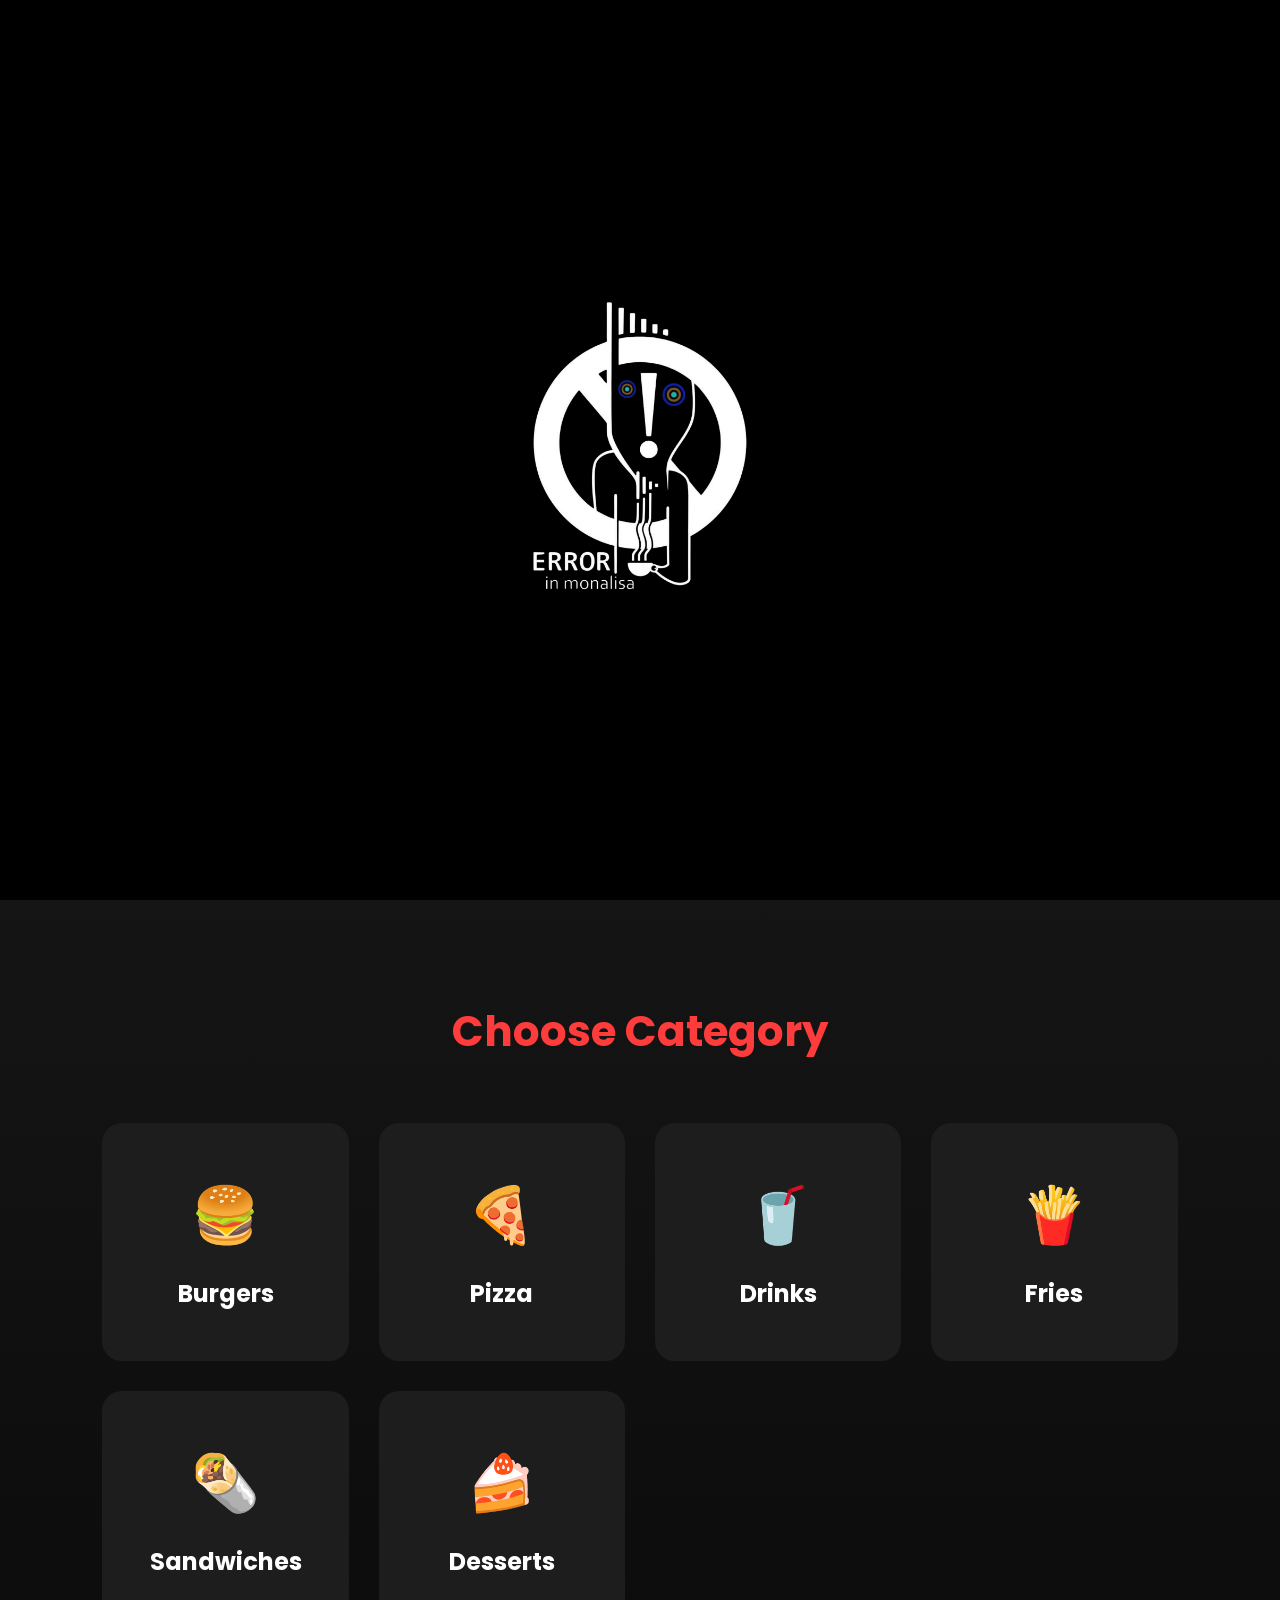
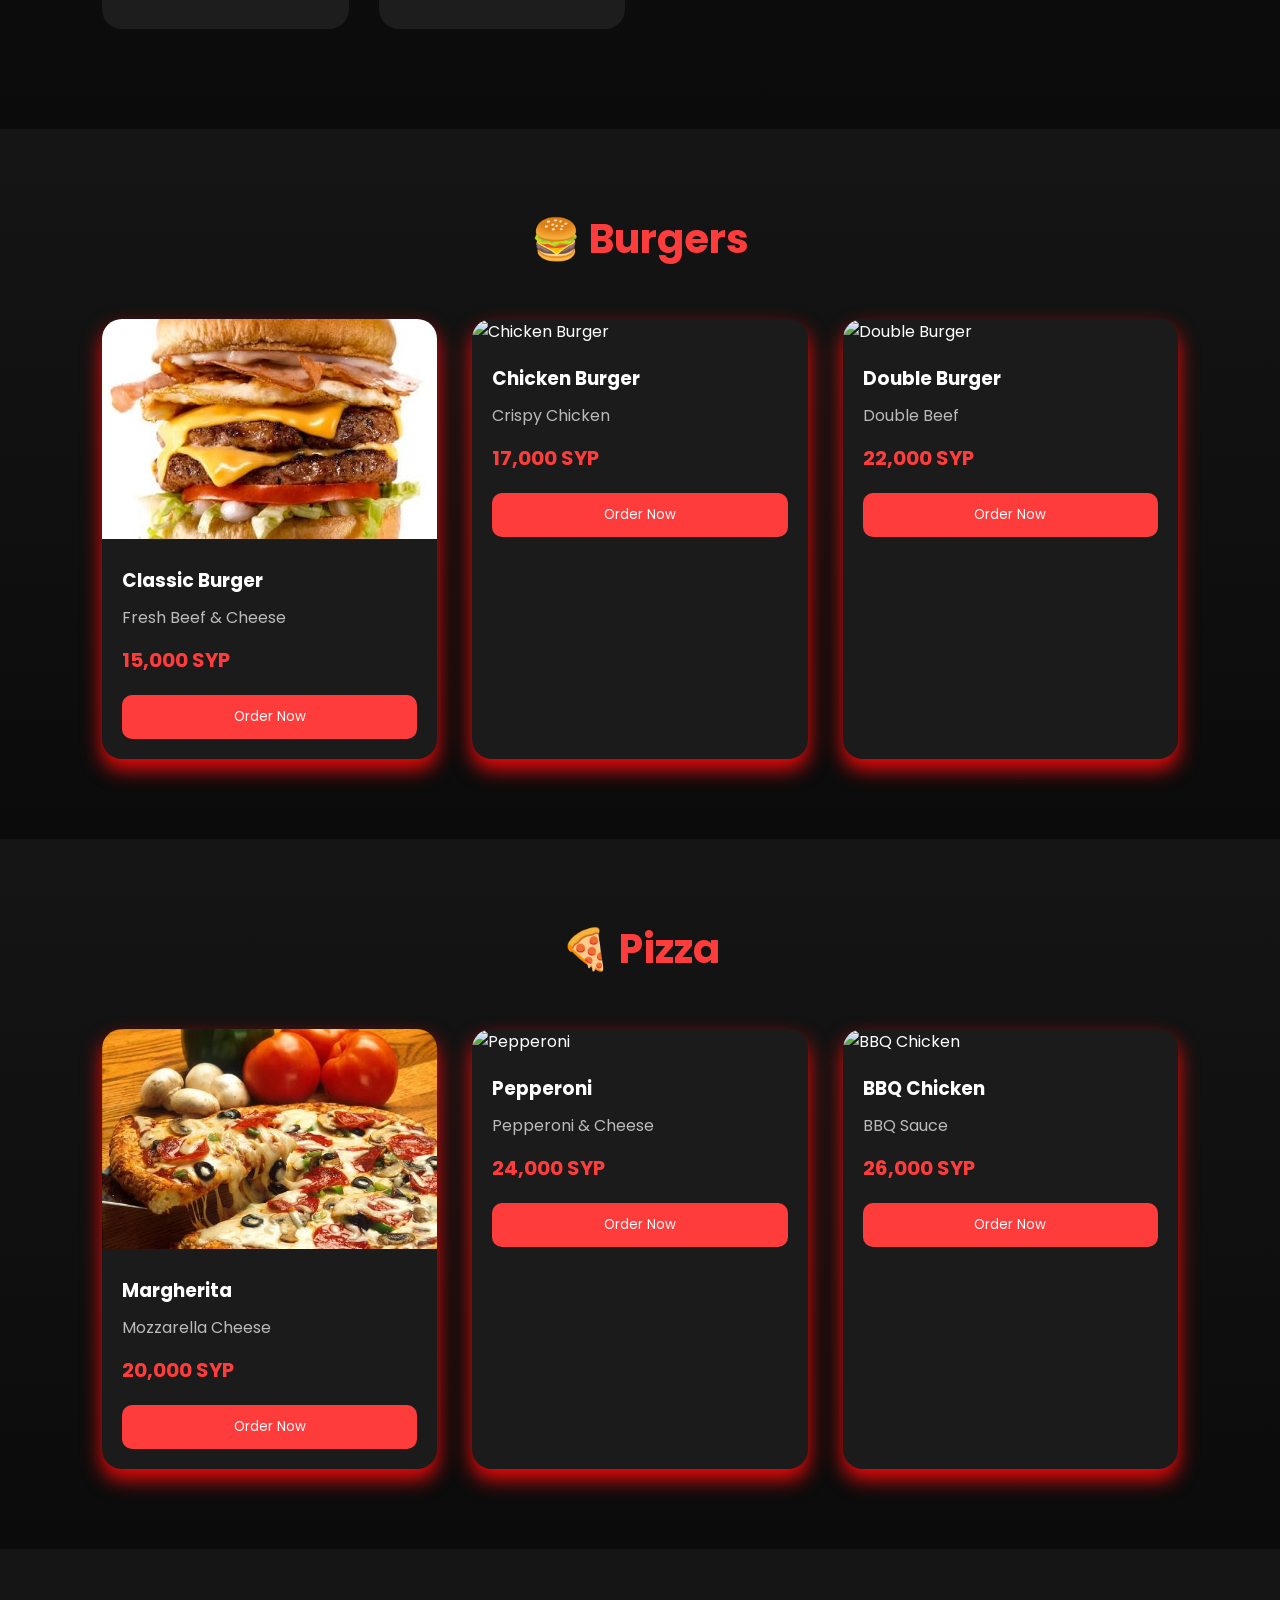
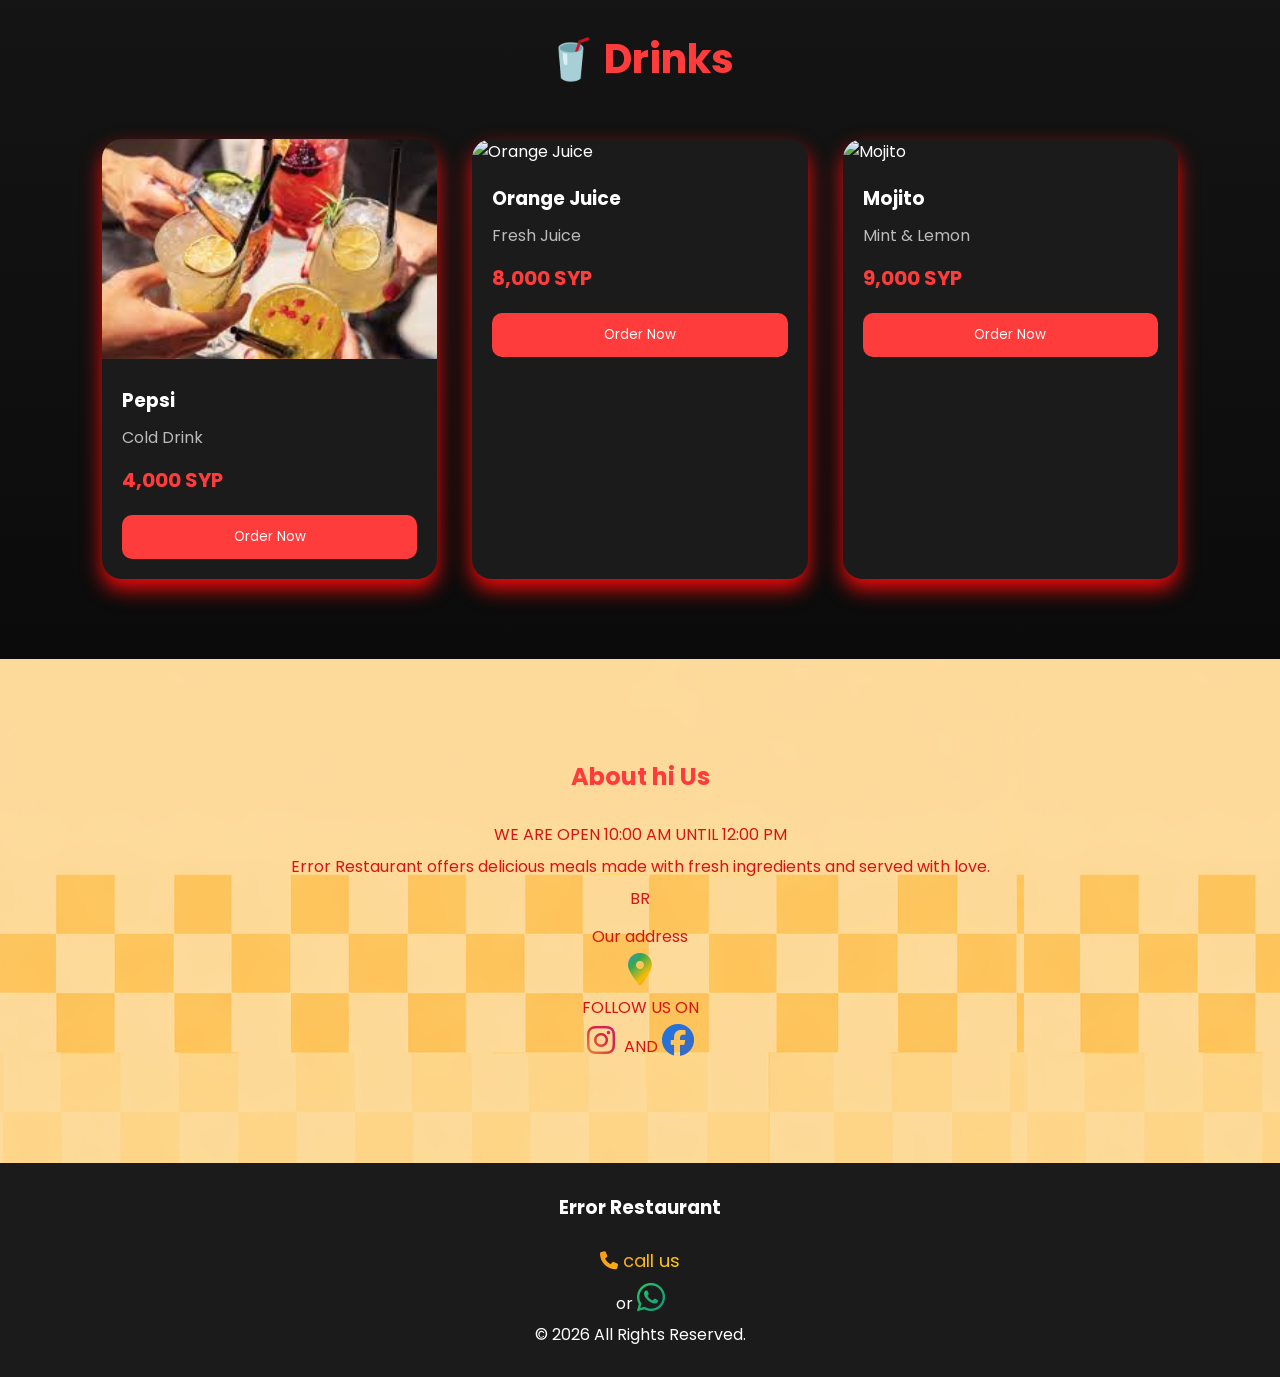
==== index.html @ b4b1ea18 "Add files via upload" ====
<!DOCTYPE html>
<html lang="en">

<head>
    <link rel="stylesheet" href="https://cdnjs.cloudflare.com/ajax/libs/font-awesome/6.5.0/css/all.min.css">
    <meta charset="UTF-8">
    <meta name="viewport" content="width=device-width, initial-scale=1.0">
    <title>Error CAFFE</title>

    <link rel="stylesheet" href="style.css">

    <!-- Google Font -->
    <link rel="preconnect" href="https://fonts.googleapis.com">
    <link rel="preconnect" href="https://fonts.gstatic.com" crossorigin>

    <link href="https://fonts.googleapis.com/css2?family=Poppins:wght@300;400;500;600;700&display=swap" rel="stylesheet">
</head>

<body>

    <body>

        <!-- ================= ERROR SPLASH ================= -->

        <div id="splash">

            <div class="glitch-logo">

                <img src="images/logo.png" alt="Error Logo" class="logo-main">

                <img src="images/logo.png" alt="" class="logo-glitch glitch-1">

                <img src="images/logo.png" alt="" class="logo-glitch glitch-2">

                <img src="images/logo.png" alt="" class="logo-glitch glitch-3">

            </div>

        </div>

        <!-- ================= END ERROR SPLASH ================= -->


        <!-- ================= NAVBAR ================= -->

        <header>

            <div class="logo">

                <img src="images/logo.png" alt="Logo">

            </div>

            <nav>

                <ul>

                    <li><a href="#">Home</a></li>

                    <li><a href="#categories">Menu</a></li>

                    <li><a href="#about">About</a></li>

                    <li><a href="#contact">Contact</a></li>

                </ul>

            </nav>

        </header>





        <!-- ================= HERO ================= -->

        <section class="hero">

            <div class="overlay"></div>

            <div class="hero-content">

                <h1>Error Caffe</h1>

                <p>

                    Taste The Best Food and drink In Damascus

                </p>

                <a href="#categories" class="btn">

                View Menu

            </a>

            </div>

        </section>






        <!-- ================= CATEGORIES ================= -->

        <section class="categories" id="categories">

            <h2>Choose Category</h2>

            <div class="category-container">



                <a href="#burger" class="category-card">

                🍔

                <h3>Burgers</h3>

            </a>



                <a href="#pizza" class="category-card">

                🍕

                <h3>Pizza</h3>

            </a>



                <a href="#drinks" class="category-card">

                🥤

                <h3>Drinks</h3>

            </a>



                <a href="#fries" class="category-card">

                🍟

                <h3>Fries</h3>

            </a>



                <a href="#sandwiches" class="category-card">

                🌯

                <h3>Sandwiches</h3>

            </a>



                <a href="#desserts" class="category-card">

                🍰

                <h3>Desserts</h3>

            </a>

            </div>

        </section>





        <!-- ================= BURGER ================= -->

        <section class="menu-section" id="burger">

            <h2>🍔 Burgers</h2>

            <div class="cards" id="burgerCards">

            </div>

        </section>





        <!-- ================= PIZZA ================= -->

        <section class="menu-section" id="pizza">

            <h2>🍕 Pizza</h2>

            <div class="cards" id="pizzaCards">

            </div>

        </section>





        <!-- ================= DRINKS ================= -->

        <section class="menu-section" id="drinks">

            <h2>🥤 Drinks</h2>

            <div class="cards" id="drinkCards">

            </div>

        </section>





        <!-- ================= ABOUT ================= -->

        <section class="about" id="about">

            <h2>About hi Us</h2>

            <p>
                WE ARE OPEN 10:00 AM UNTIL 12:00 PM <br> Error Restaurant offers delicious meals made with fresh ingredients and served with love. BR
                <br> Our address
                <a href="https://maps.app.goo.gl/aSkZDjdeZHMVY9Ga8?g_st=ic" target="_blank" class="location">
                    <br><i class="fas fa-location-dot"></i>
                </a><br>FOLLOW US ON<br>

                <a href="https://www.instagram.com/error_cafe?igsh=MWNsaTd4cjkyOWhvcw==" target="_blank" class="insta-icon">
                    <i class="fab fa-instagram"></i>
                </a>AND
                <a href="https://www.facebook.com/share/1L2kc8z94Z/?mibextid=wwXIfr" target="_blank" class="icon-facebook">
                    <i class="fab fa-facebook"></i>
                </a>

            </p>

        </section>


        <!-- ================= FOOTER ================= -->

        <footer id="contact">

            <h3>Error Restaurant</h3><br>
            <a href="tel:+963980310872" class="call">
                <i class="fas fa-phone"></i> call us
            </a>
            <br> or
            <a href="https://wa.me/+963980310872" target="_blank" class="whatssup">
                <i class="fab fa-whatsapp"></i>
            </a>
            </a>

            <p>© 2026 All Rights Reserved.</p>

        </footer>

        <!-- Product Popup -->

        <div class="popup" id="popup">

            <div class="popup-box">

                <span class="close">&times;</span>

                <img id="popupImage" src="" alt="">

                <h2 id="popupTitle"></h2>

                <p id="popupDescription"></p>

                <h3 id="popupPrice"></h3>

                <button class="popup-btn">

            Order Now

        </button>

            </div>

        </div>

        <script src="script.js"></script>


    </body>

</html>
---- style.css ----
/* ===========================
   RESET
=========================== */

* {
    margin: 0;
    padding: 0;
    box-sizing: border-box;
    font-family: 'Poppins', sans-serif;
}

html {
    scroll-behavior: smooth;
}

body {
    background: url(images/hero.jpg);
    color: white;
    overflow-x: hidden;
}


/* ===========================
   NAVBAR
=========================== */

header {
    position: fixed;
    top: 0;
    left: 0;
    width: 100%;
    height: 80px;
    display: flex;
    justify-content: space-between;
    align-items: center;
    padding: 0 8%;
    background: rgba(237, 237, 76, 0);
    z-index: 999;
}

.logo img {
    width: 100px;
}

nav ul {
    display: flex;
    list-style: circle;
    gap: 35px;
}

nav a {
    color: rgb(247, 242, 242);
    text-decoration: none;
    font-weight: 500;
    transition: .3s;
}

nav a:hover {
    color: #ff3c3c;
}


/* ===========================
   HERO
=========================== */

.hero {
    width: 100%;
    height: 100vh;
    background: url(images/hero.jpg);
    background-size: cover;
    background-position: center;
    display: flex;
    justify-content: center;
    align-items: center;
    position: relative;
}

.overlay {
    position: absolute;
    width: 100%;
    height: 100%;
    background: rgba(0, 0, 0, .55);
}

.hero-content {
    position: relative;
    z-index: 5;
    text-align: center;
}

.hero h1 {
    font-size: 70px;
    margin-bottom: 15px;
}

.hero p {
    font-size: 22px;
    color: #ddd;
    margin-bottom: 35px;
}

.btn {
    text-decoration: none;
    color: white;
    background: #ff3c3c;
    padding: 15px 40px;
    border-radius: 40px;
    transition: .3s;
}

.btn:hover {
    background: white;
    color: #ff3c3c;
}


/* ===========================
   CATEGORIES
=========================== */

.categories {
    padding: 100px 8%;
}

.categories h2 {
    text-align: center;
    font-size: 42px;
    margin-bottom: 60px;
    color: #ff3c3c;
}

.category-container {
    display: grid;
    grid-template-columns: repeat(auto-fit, minmax(220px, 1fr));
    gap: 30px;
}

.category-card {
    background: #1d1d1d;
    text-decoration: none;
    color: white;
    text-align: center;
    padding: 50px 20px;
    border-radius: 20px;
    transition: .3s;
    font-size: 55px;
}

.category-card h3 {
    margin-top: 20px;
    font-size: 24px;
}

.category-card:hover {
    transform: translateY(-10px);
    background: #3d3c3a;
    box-shadow: 0 10px 20px rgb(254, 45, 45);
}


/* ===========================
   MENU
=========================== */

.menu-section {
    padding: 80px 8%;
}

.menu-section h2 {
    text-align: center;
    margin-bottom: 50px;
    color: #ff3c3c;
    font-size: 40px;
}

.cards {
    display: grid;
    grid-template-columns: repeat(auto-fit, minmax(280px, 1fr));
    gap: 35px;
}

.card {
    background: #1b1b1b;
    border-radius: 20px;
    overflow: hidden;
    transition: .3s;
    box-shadow: 0 10px 20px rgb(240, 10, 10);
}

.card:hover {
    transform: translateY(-10px);
}

.card img {
    width: 100%;
    height: 220px;
    object-fit: cover;
}

.card-content {
    padding: 20px;
}

.card h3 {
    margin-bottom: 10px;
}

.card p {
    color: #bbb;
    margin-bottom: 15px;
}

.price {
    color: #ff3c3c;
    font-weight: bold;
    font-size: 20px;
}

.order-btn {
    margin-top: 20px;
    width: 100%;
    padding: 12px;
    border: none;
    background: #ff3c3c;
    color: white;
    border-radius: 10px;
    cursor: pointer;
    transition: .3s;
}

.order-btn:hover {
    background: white;
    color: #ff3c3c;
}


/* ===========================
   ABOUT
=========================== */

.about {
    padding: 100px 8%;
    text-align: center;
}

.about h2 {
    color: #ff3c3c;
    margin-bottom: 25px;
}

.about p {
    max-width: 700px;
    margin: auto;
    line-height: 32px;
    color: #d81515;
}


/* ===========================
   FOOTER
=========================== */

footer {
    padding: 30px;
    background: #1b1b1b;
    text-align: center;
}

footer h2 {
    color: #ff3c3c;
    margin-bottom: 10px;
}


/* ===========================
   RESPONSIVE
=========================== */

@media(max-width:768px) {
    header {
        flex-direction: column;
        height: auto;
        padding: 20px;
    }
    nav ul {
        margin-top: 15px;
        gap: 20px;
    }
    .hero h1 {
        font-size: 42px;
    }
    .hero p {
        font-size: 18px;
    }
}


/* ================= POPUP ================= */

.popup {
    position: fixed;
    top: 0;
    left: 0;
    width: 100%;
    height: 100%;
    background: rgba(0, 0, 0, .7);
    display: none;
    justify-content: center;
    align-items: center;
    z-index: 9999;
}

.popup-box {
    width: 400px;
    background: #1b1b1b;
    border-radius: 20px;
    overflow: hidden;
    text-align: center;
    position: relative;
    animation: popup .4s;
}

.popup-box img {
    width: 100%;
    height: 250px;
    object-fit: cover;
}

.popup-box h2 {
    margin: 20px 0 10px;
}

.popup-box p {
    color: #bbb;
    padding: 0 20px;
}

.popup-box h3 {
    color: #ff3c3c;
    margin: 20px;
}

.popup-btn {
    width: 90%;
    margin-bottom: 20px;
    padding: 15px;
    border: none;
    background: #ff3c3c;
    color: white;
    border-radius: 10px;
    cursor: pointer;
    transition: .3s;
}

.popup-btn:hover {
    background: white;
    color: #ff3c3c;
}

.close {
    position: absolute;
    top: 15px;
    right: 20px;
    color: white;
    font-size: 35px;
    cursor: pointer;
}

@keyframes popup {
    from {
        transform: scale(.7);
        opacity: 0;
    }
    to {
        transform: scale(1);
        opacity: 1;
    }
}

.insta-icon {
    background: linear-gradient(45deg, #f09433, #e6683c, #dc2743, #cc2366, #bc1888);
    -webkit-background-clip: text;
    -webkit-text-fill-color: transparent;
    background-clip: text;
    font-size: xx-large;
}

.location {
    background: linear-gradient(135deg, #4285F4, #34A853, #FBBC05, #EA4335);
    -webkit-background-clip: text;
    -webkit-text-fill-color: transparent;
    background-clip: text;
    font-size: xx-large;
}

.icon-facebook {
    background: linear-gradient(135deg, #1877F2, #4267B2);
    -webkit-background-clip: text;
    -webkit-text-fill-color: transparent;
    background-clip: text;
    font-size: xx-large;
}

.whatssup {
    background: linear-gradient(135deg, #25D366, #128C7E);
    -webkit-background-clip: text;
    -webkit-text-fill-color: transparent;
    background-clip: text;
    font-size: xx-large;
}

.call {
    background: linear-gradient(135deg, #F7971E, #FFD200);
    -webkit-background-clip: text;
    -webkit-text-fill-color: transparent;
    background-clip: text;
    font-size: large;
}


/* ===========================
   ERROR SPLASH SCREEN
=========================== */

#splash {
    position: fixed;
    inset: 0;
    width: 100%;
    height: 100vh;
    background: #000;
    display: flex;
    justify-content: center;
    align-items: center;
    z-index: 99999;
    overflow: hidden;
}

.glitch-logo {
    position: relative;
    width: 330px;
    max-width: 75%;
}

.logo-main,
.logo-glitch {
    width: 100%;
    display: block;
}

.logo-main {
    position: relative;
    z-index: 3;
}


/* Glitch copies */

.logo-glitch {
    position: absolute;
    top: 0;
    left: 0;
    opacity: 0;
    pointer-events: none;
}

.glitch-1 {
    z-index: 4;
    animation: glitchRed 1.8s infinite;
}

.glitch-2 {
    z-index: 5;
    animation: glitchBlue 1.8s infinite;
}

.glitch-3 {
    z-index: 4;
    animation: glitchShake 1.8s infinite;
}


/* Main logo glitch */

.glitch-logo {
    animation: mainGlitch 1.8s infinite;
}


/* Red glitch */

@keyframes glitchRed {
    0%,
    70%,
    100% {
        opacity: 0;
        transform: translate(0);
        clip-path: inset(0 0 100% 0);
    }
    72% {
        opacity: .8;
        transform: translate(-8px, 2px);
        clip-path: inset(10% 0 70% 0);
    }
    75% {
        opacity: .7;
        transform: translate(7px, -3px);
        clip-path: inset(45% 0 35% 0);
    }
    78% {
        opacity: 0;
    }
}


/* Blue glitch */

@keyframes glitchBlue {
    0%,
    65%,
    100% {
        opacity: 0;
        transform: translate(0);
        clip-path: inset(100% 0 0 0);
    }
    68% {
        opacity: .8;
        transform: translate(8px, -2px);
        clip-path: inset(25% 0 55% 0);
    }
    71% {
        opacity: .6;
        transform: translate(-6px, 3px);
        clip-path: inset(65% 0 20% 0);
    }
    74% {
        opacity: 0;
    }
}


/* Small shake */

@keyframes glitchShake {
    0%,
    80%,
    100% {
        opacity: 0;
        transform: translate(0);
    }
    82% {
        opacity: .5;
        transform: translate(-3px, 1px);
    }
    84% {
        opacity: .4;
        transform: translate(4px, -2px);
    }
    86% {
        opacity: 0;
    }
}


/* Main logo movement */

@keyframes mainGlitch {
    0%,
    70%,
    100% {
        transform: translate(0);
        filter: blur(0);
    }
    72% {
        transform: translate(-2px, 1px);
        filter: blur(1px);
    }
    74% {
        transform: translate(3px, -1px);
        filter: blur(2px);
    }
    76% {
        transform: translate(-1px, 2px);
        filter: blur(0);
    }
    80% {
        transform: translate(0);
        filter: blur(0);
    }
}


/* Splash disappears */

#splash.hide {
    animation: splashOut .5s ease forwards;
}

@keyframes splashOut {
    0% {
        opacity: 1;
        filter: blur(0);
    }
    100% {
        opacity: 0;
        filter: blur(15px);
        visibility: hidden;
    }
}


/* ===========================
   NAVBAR HIDE ON SCROLL
=========================== */

header {
    transition: transform 0.4s ease, background 0.3s ease;
}

header.nav-hidden {
    transform: translateY(-100%);
}

.categories,
.menu-section {
    background: linear-gradient( 180deg, #151515 0%, #0b0b0b 100%);
}
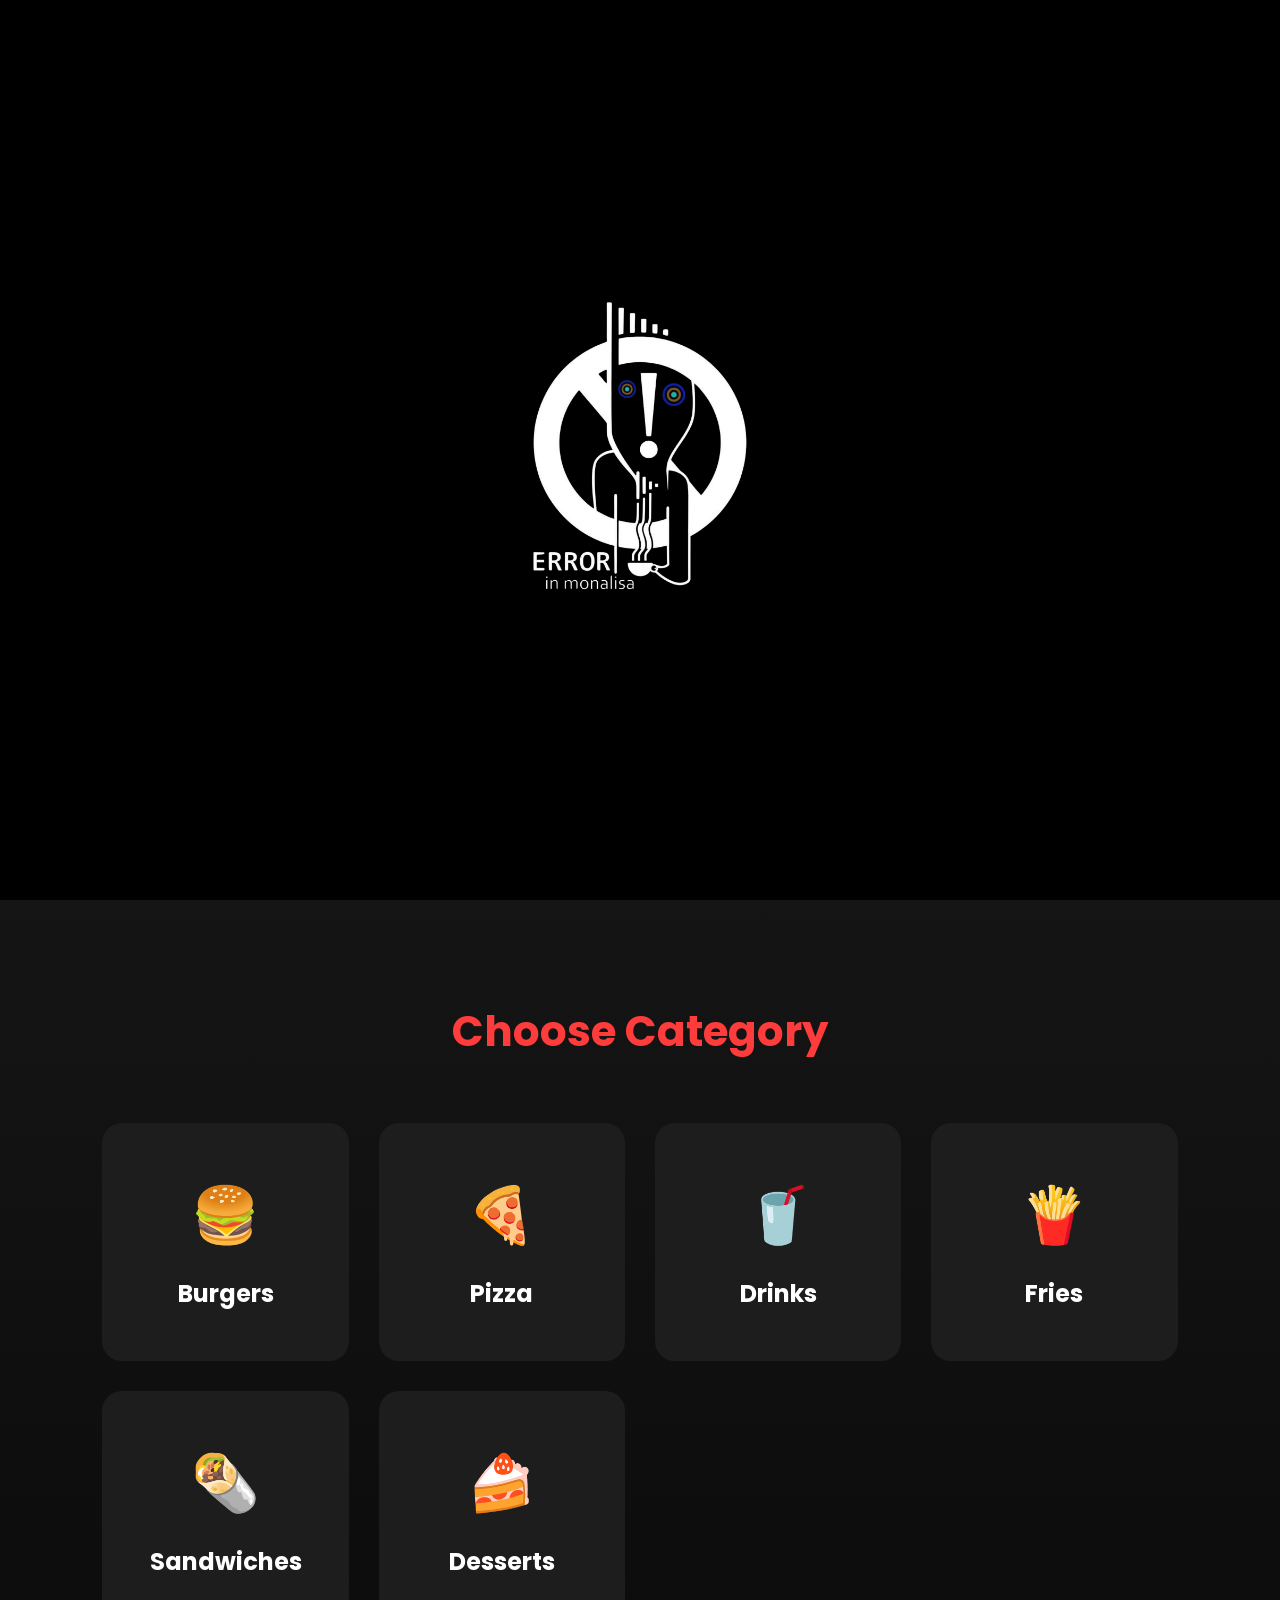
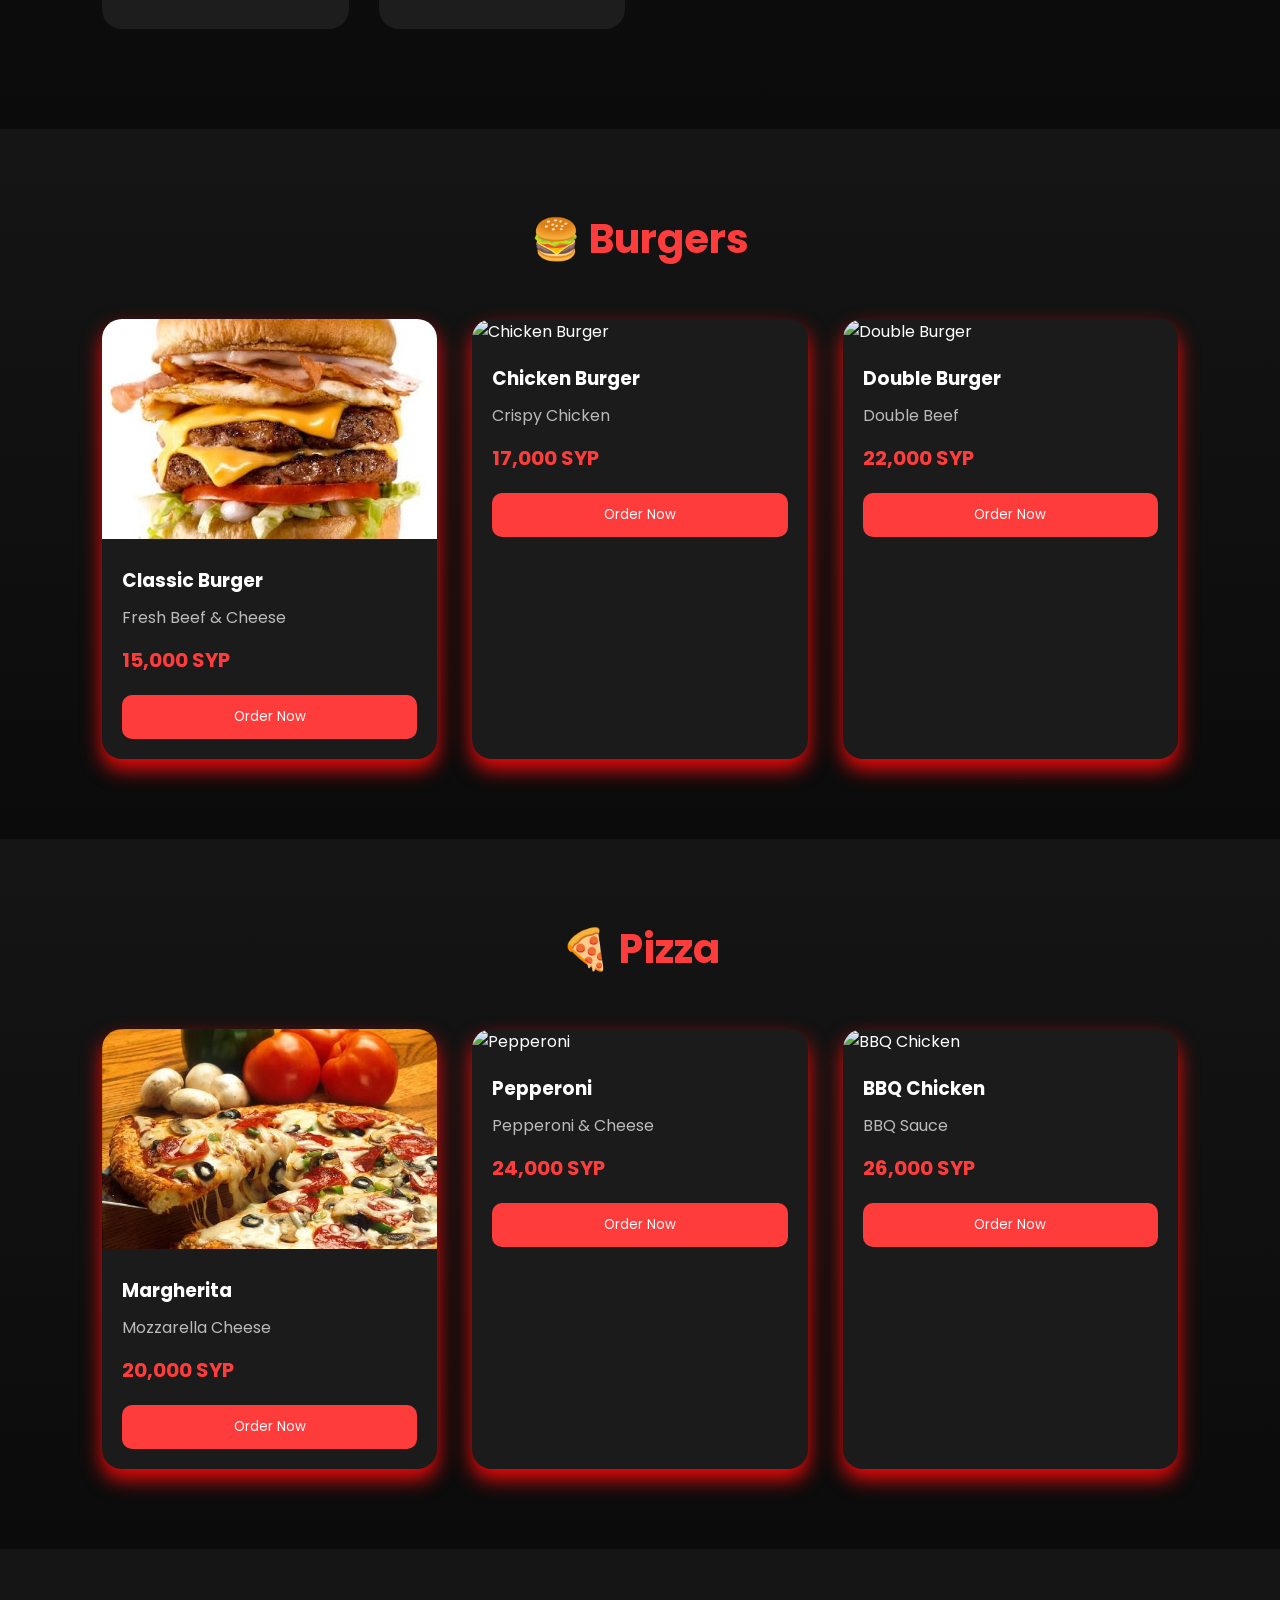
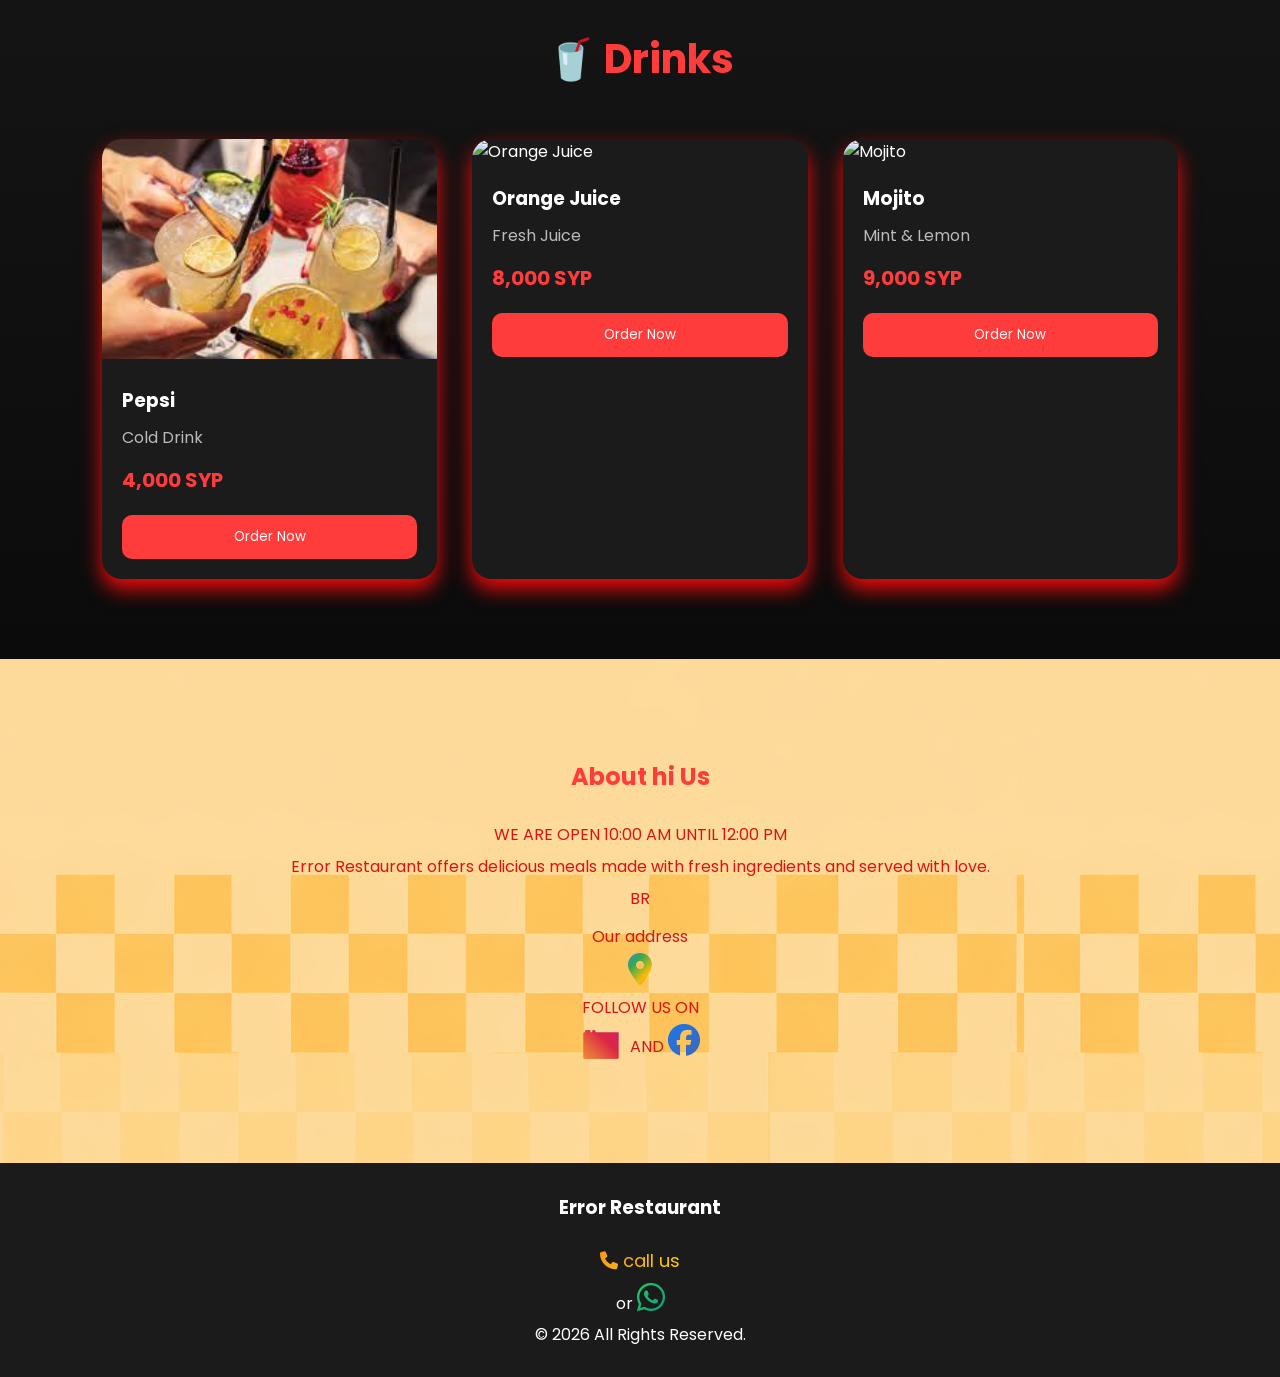
==== commit e3b04f1a: "Update index.html" ====
--- a/index.html
+++ b/index.html
@@ -2,7 +2,7 @@
 <html lang="en">
 
 <head>
-    <link rel="stylesheet" href="https://cdnjs.cloudflare.com/ajax/libs/font-awesome/6.5.0/css/all.min.css">
+    <link rel="stylesheet" href="https://cdnjs.cloudflare.com/ajax/libs/font-awesome/6.5.2/css/all.min.css">
     <meta charset="UTF-8">
     <meta name="viewport" content="width=device-width, initial-scale=1.0">
     <title>Error CAFFE</title>
@@ -238,11 +238,12 @@
                 WE ARE OPEN 10:00 AM UNTIL 12:00 PM <br> Error Restaurant offers delicious meals made with fresh ingredients and served with love. BR
                 <br> Our address
                 <a href="https://maps.app.goo.gl/aSkZDjdeZHMVY9Ga8?g_st=ic" target="_blank" class="location">
-                    <br><i class="fas fa-location-dot"></i>
+                    <br>
+                    <i class="fas fa-location-dot"></i>
                 </a><br>FOLLOW US ON<br>
 
                 <a href="https://www.instagram.com/error_cafe?igsh=MWNsaTd4cjkyOWhvcw==" target="_blank" class="insta-icon">
-                    <i class="fab fa-instagram"></i>
+                    <span style="font-size: 32px;">📷</span>
                 </a>AND
                 <a href="https://www.facebook.com/share/1L2kc8z94Z/?mibextid=wwXIfr" target="_blank" class="icon-facebook">
                     <i class="fab fa-facebook"></i>
@@ -302,4 +303,4 @@
 
     </body>
 
-</html>+</html>
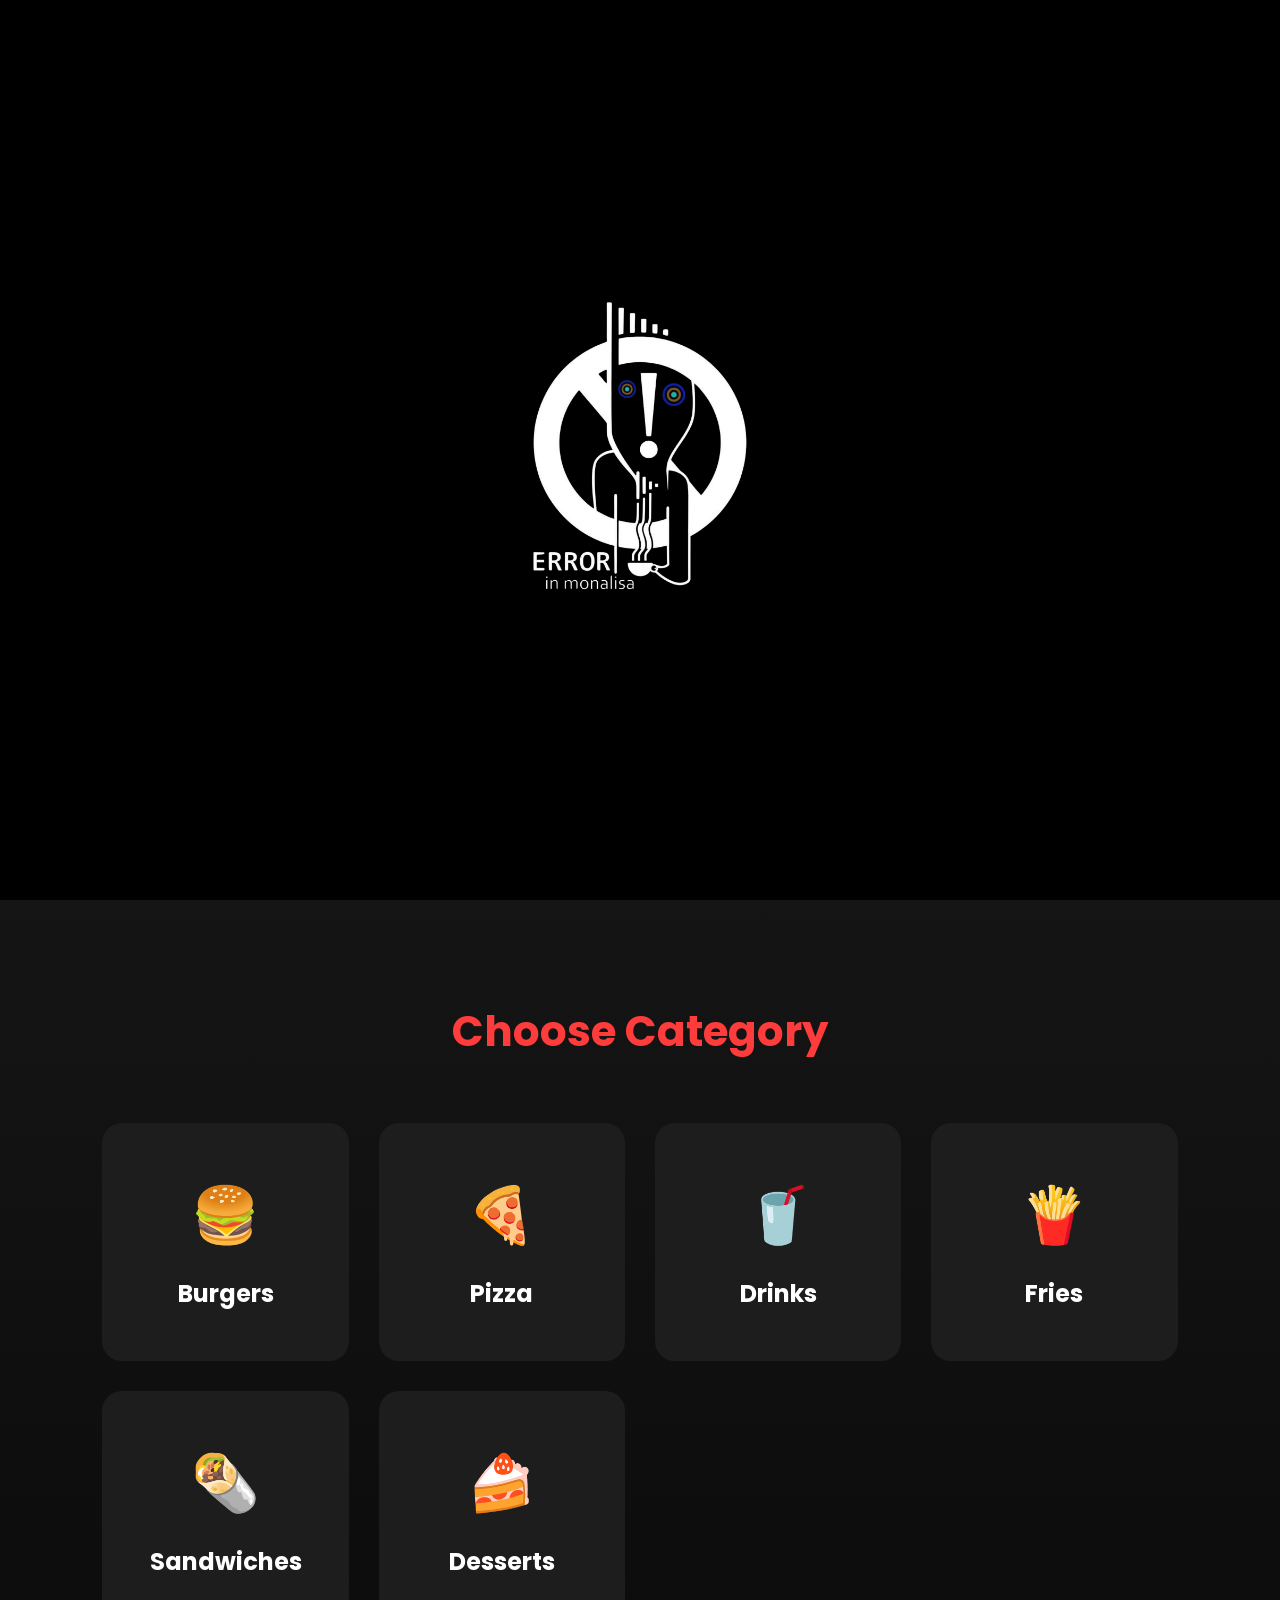
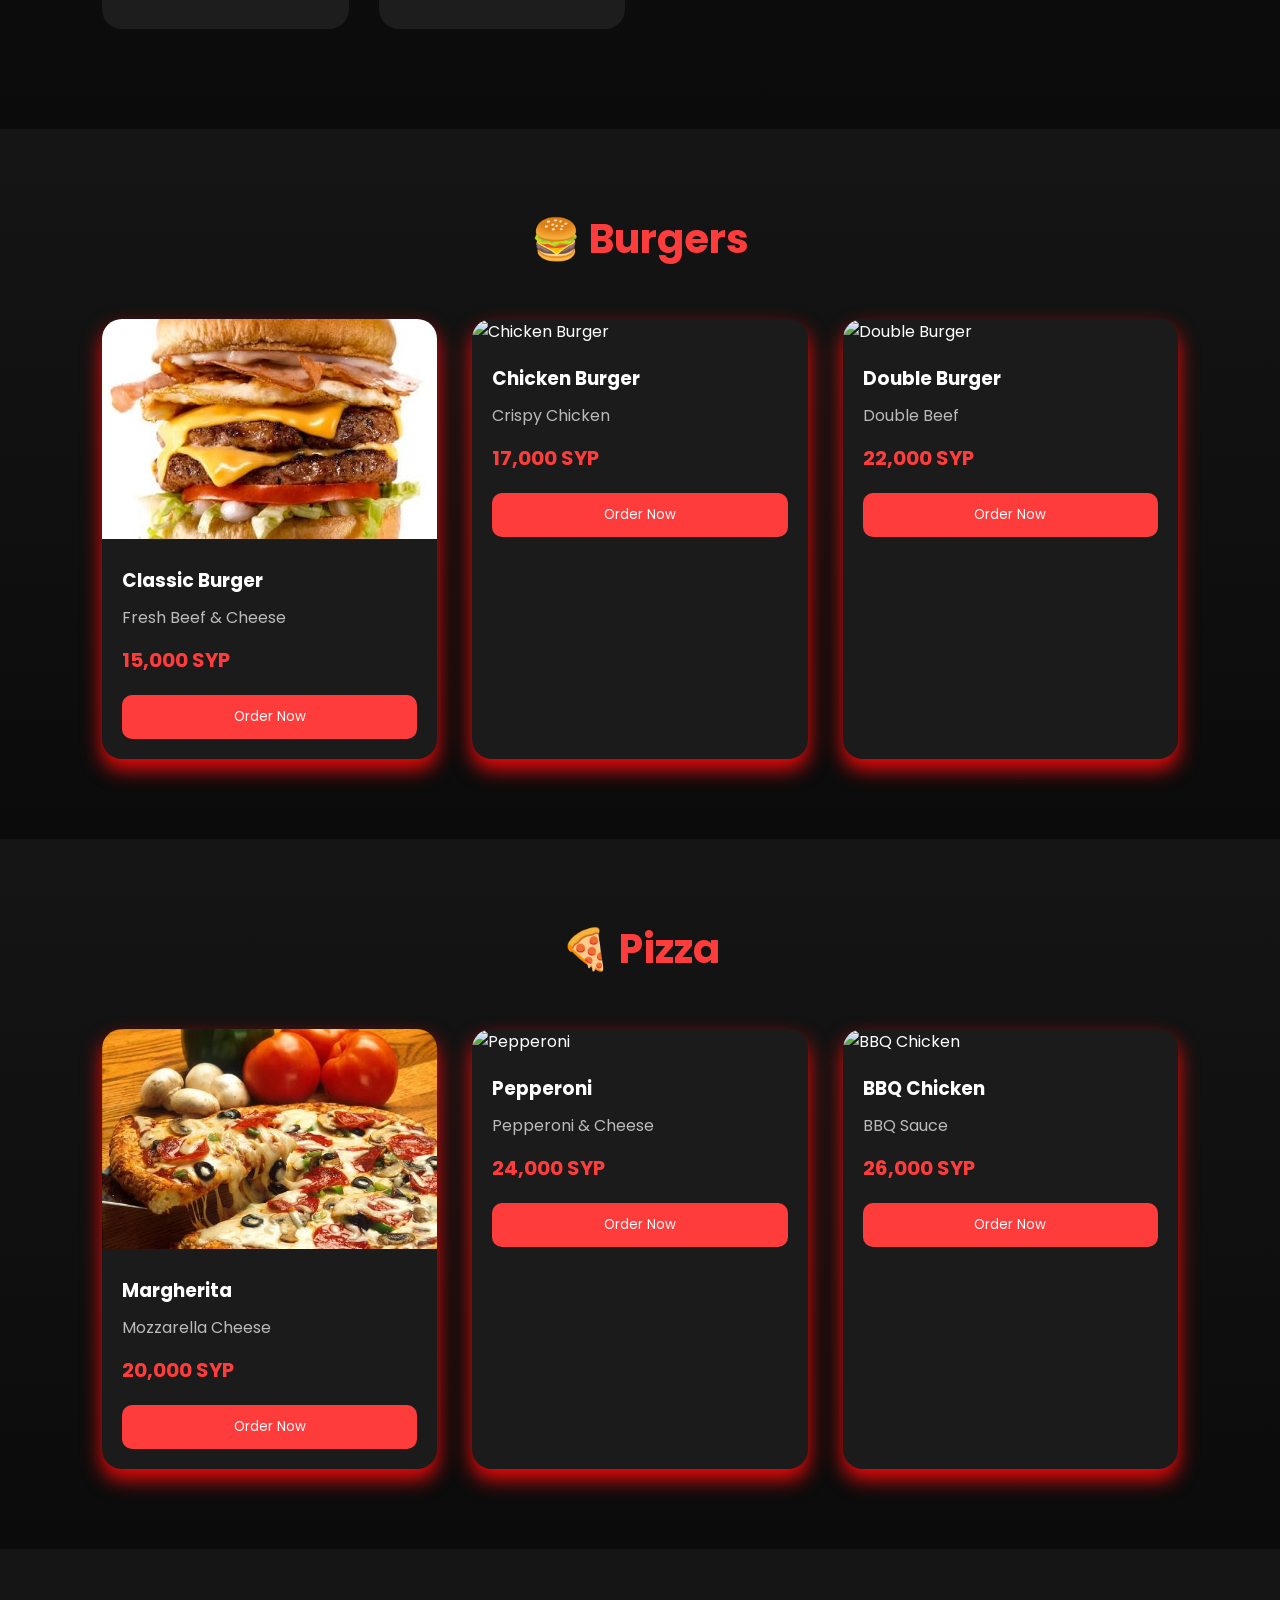
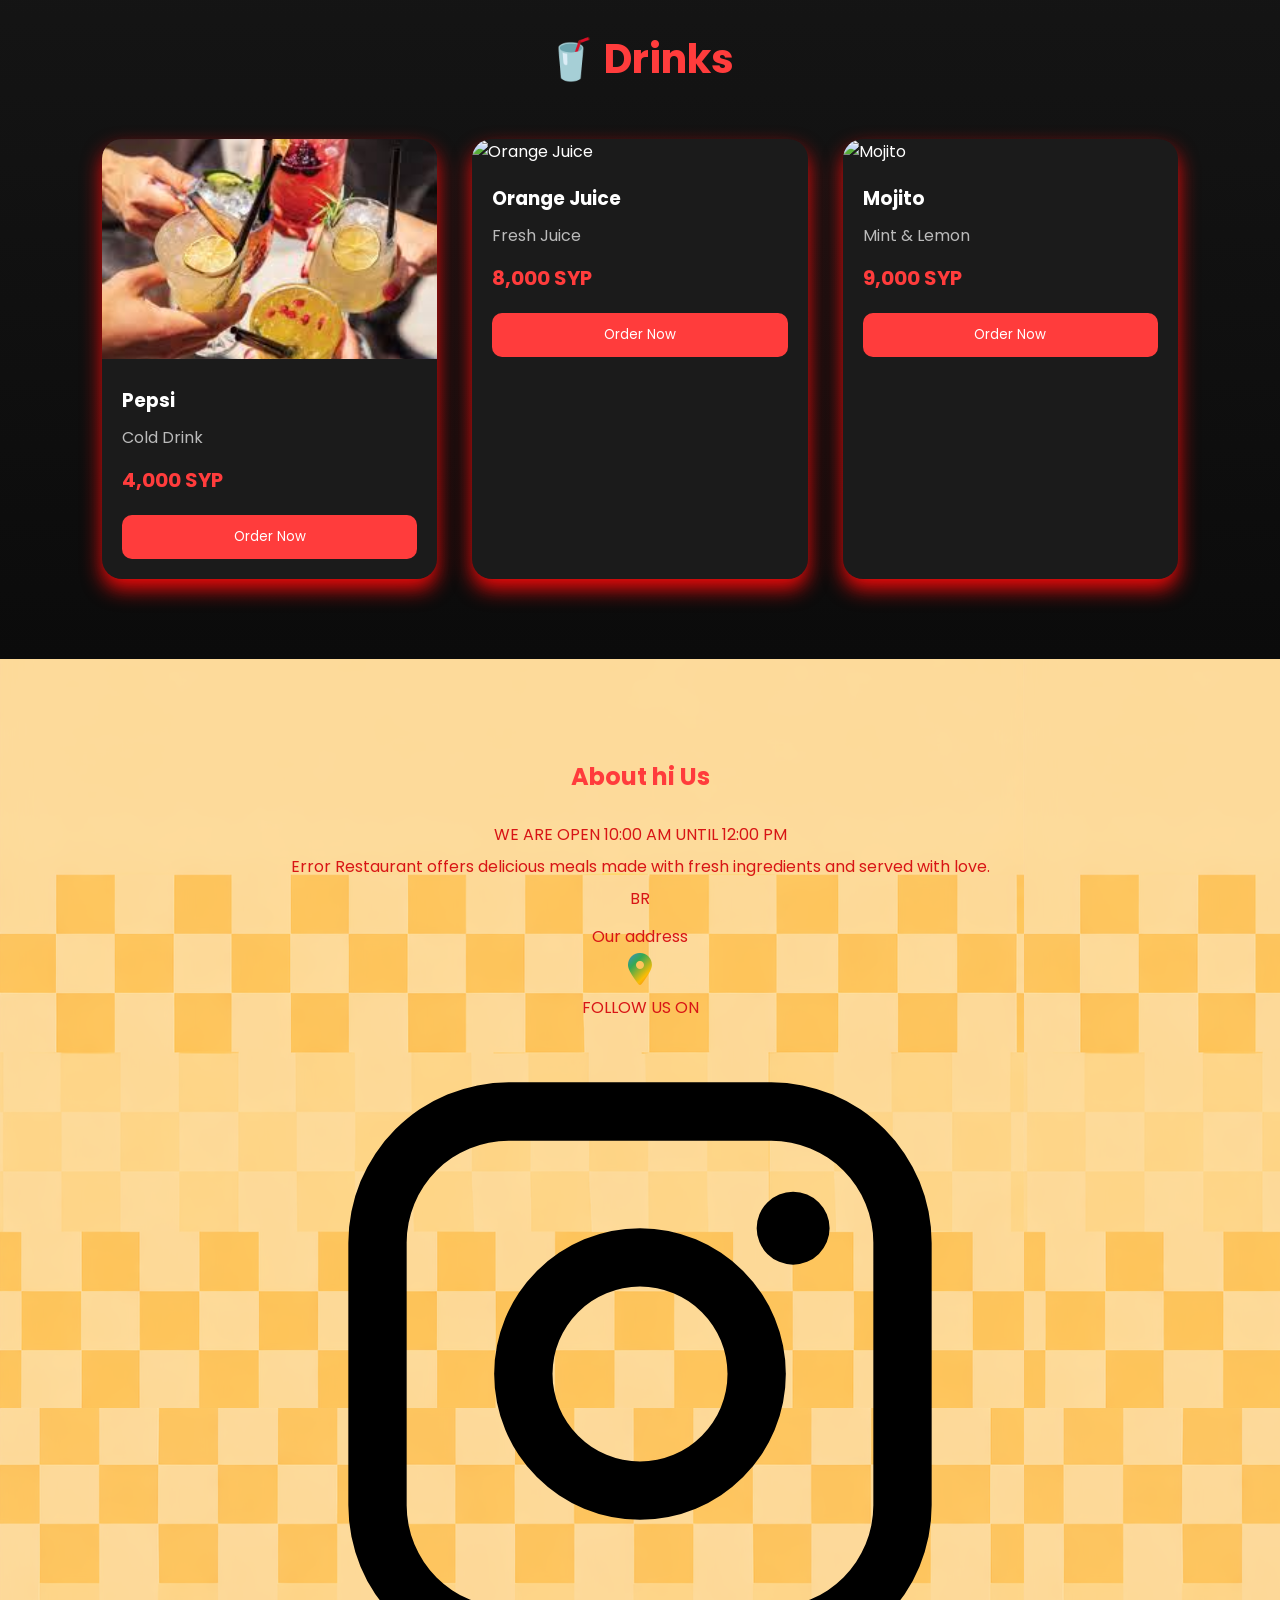
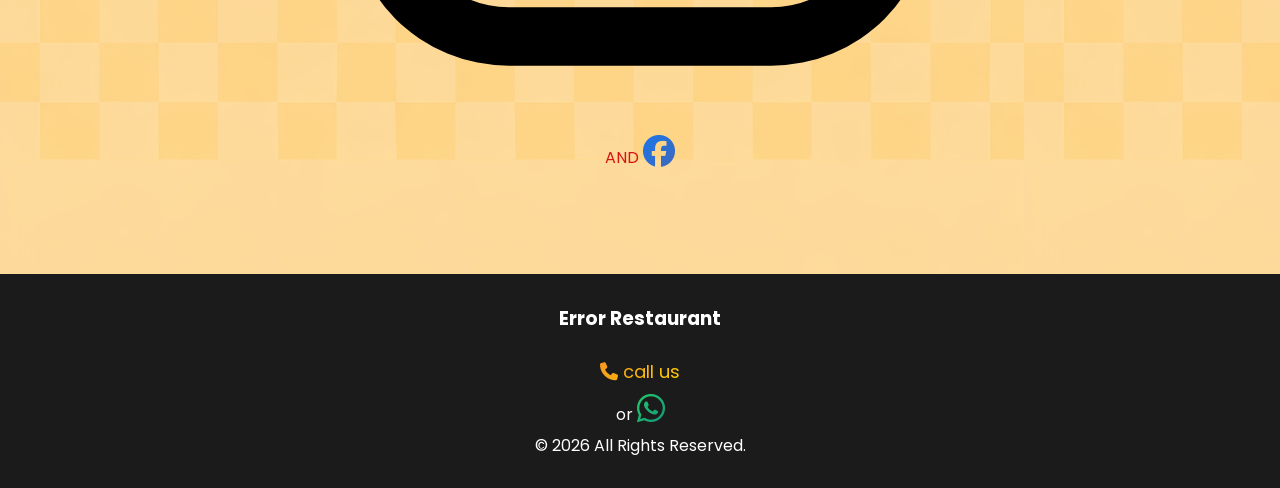
==== commit 0d1e0d74: "Update index.html" ====
--- a/index.html
+++ b/index.html
@@ -243,7 +243,9 @@
                 </a><br>FOLLOW US ON<br>
 
                 <a href="https://www.instagram.com/error_cafe?igsh=MWNsaTd4cjkyOWhvcw==" target="_blank" class="insta-icon">
-                    <span style="font-size: 32px;">📷</span>
+                   <svg class="social-svg instagram-svg" viewBox="0 0 24 24" aria-label="Instagram">
+    <path d="M7.5 2h9A5.5 5.5 0 0 1 22 7.5v9a5.5 5.5 0 0 1-5.5 5.5h-9A5.5 5.5 0 0 1 2 16.5v-9A5.5 5.5 0 0 1 7.5 2zm0 2A3.5 3.5 0 0 0 4 7.5v9A3.5 3.5 0 0 0 7.5 20h9a3.5 3.5 0 0 0 3.5-3.5v-9A3.5 3.5 0 0 0 16.5 4h-9zM12 7a5 5 0 1 1 0 10 5 5 0 0 1 0-10zm0 2a3 3 0 1 0 0 6 3 3 0 0 0 0-6zm5.25-3.25a1.25 1.25 0 1 1 0 2.5 1.25 1.25 0 0 1 0-2.5z"/>
+</svg>
                 </a>AND
                 <a href="https://www.facebook.com/share/1L2kc8z94Z/?mibextid=wwXIfr" target="_blank" class="icon-facebook">
                     <i class="fab fa-facebook"></i>
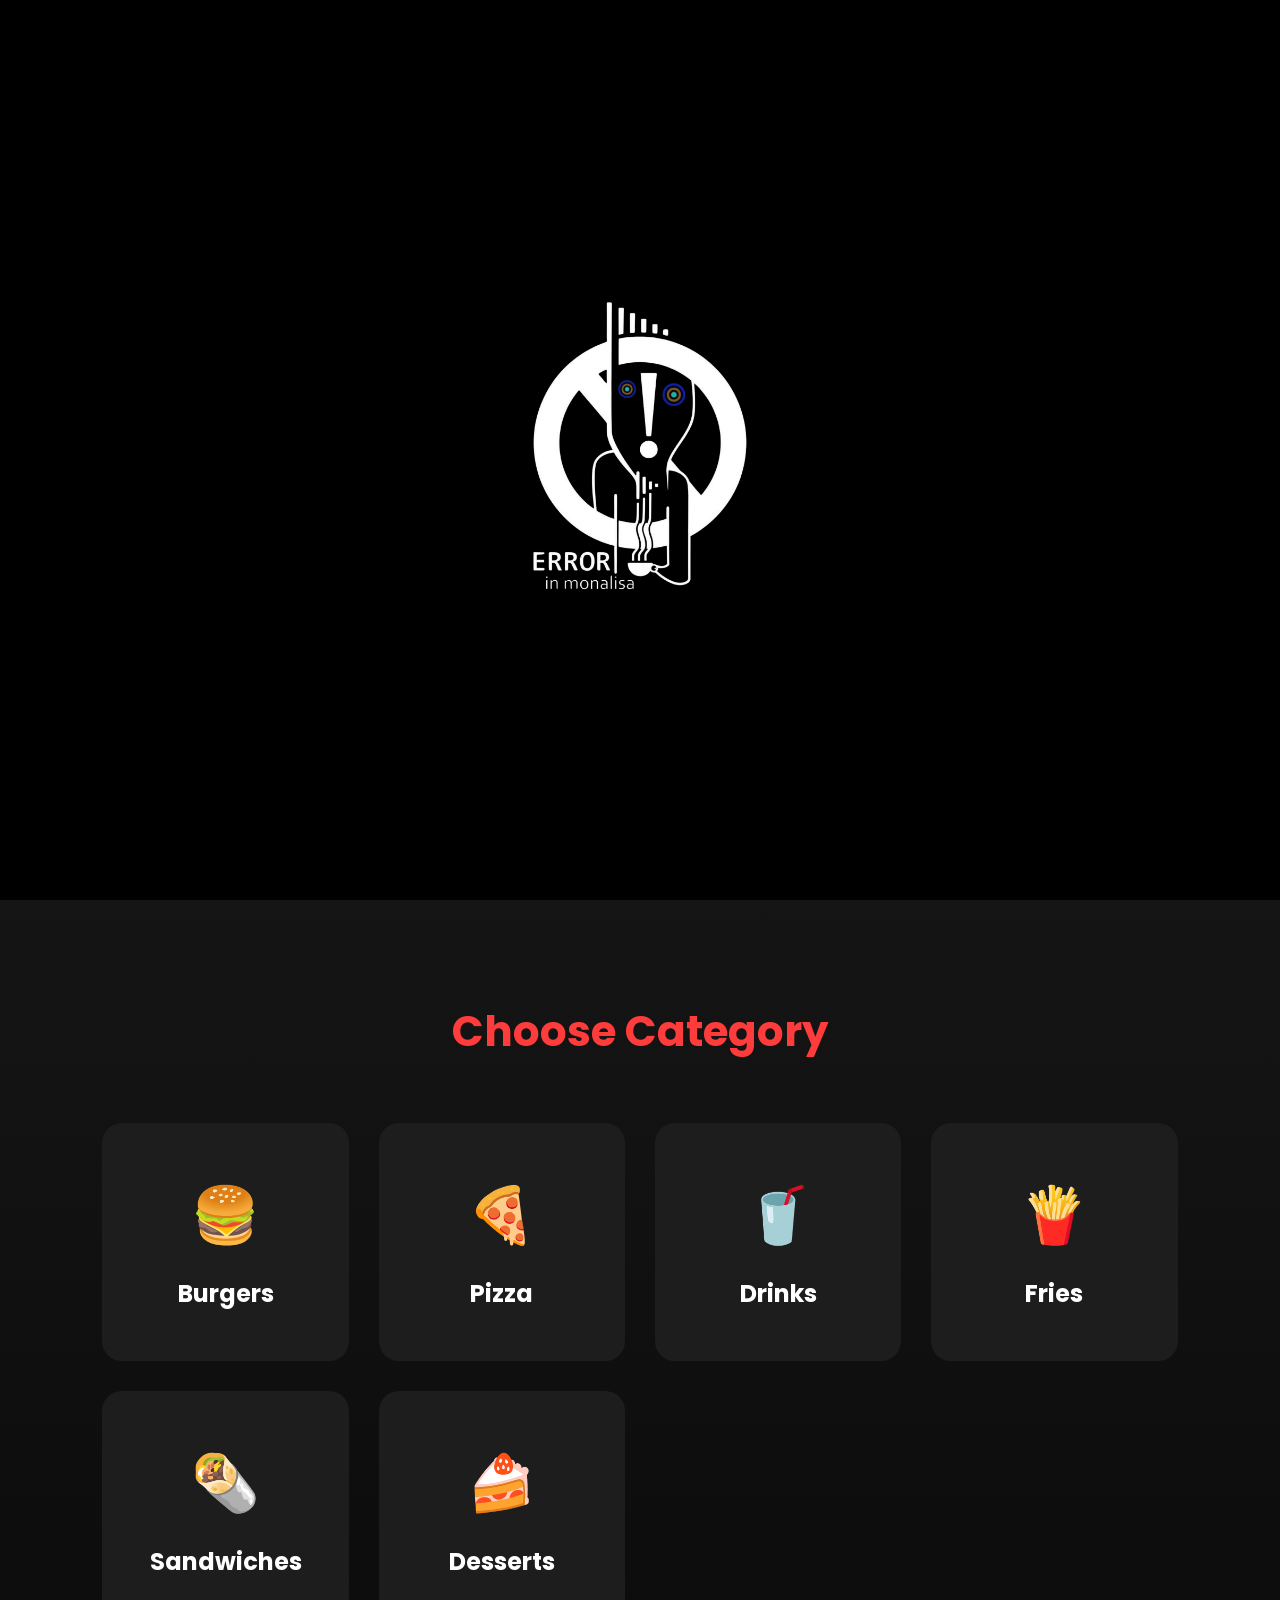
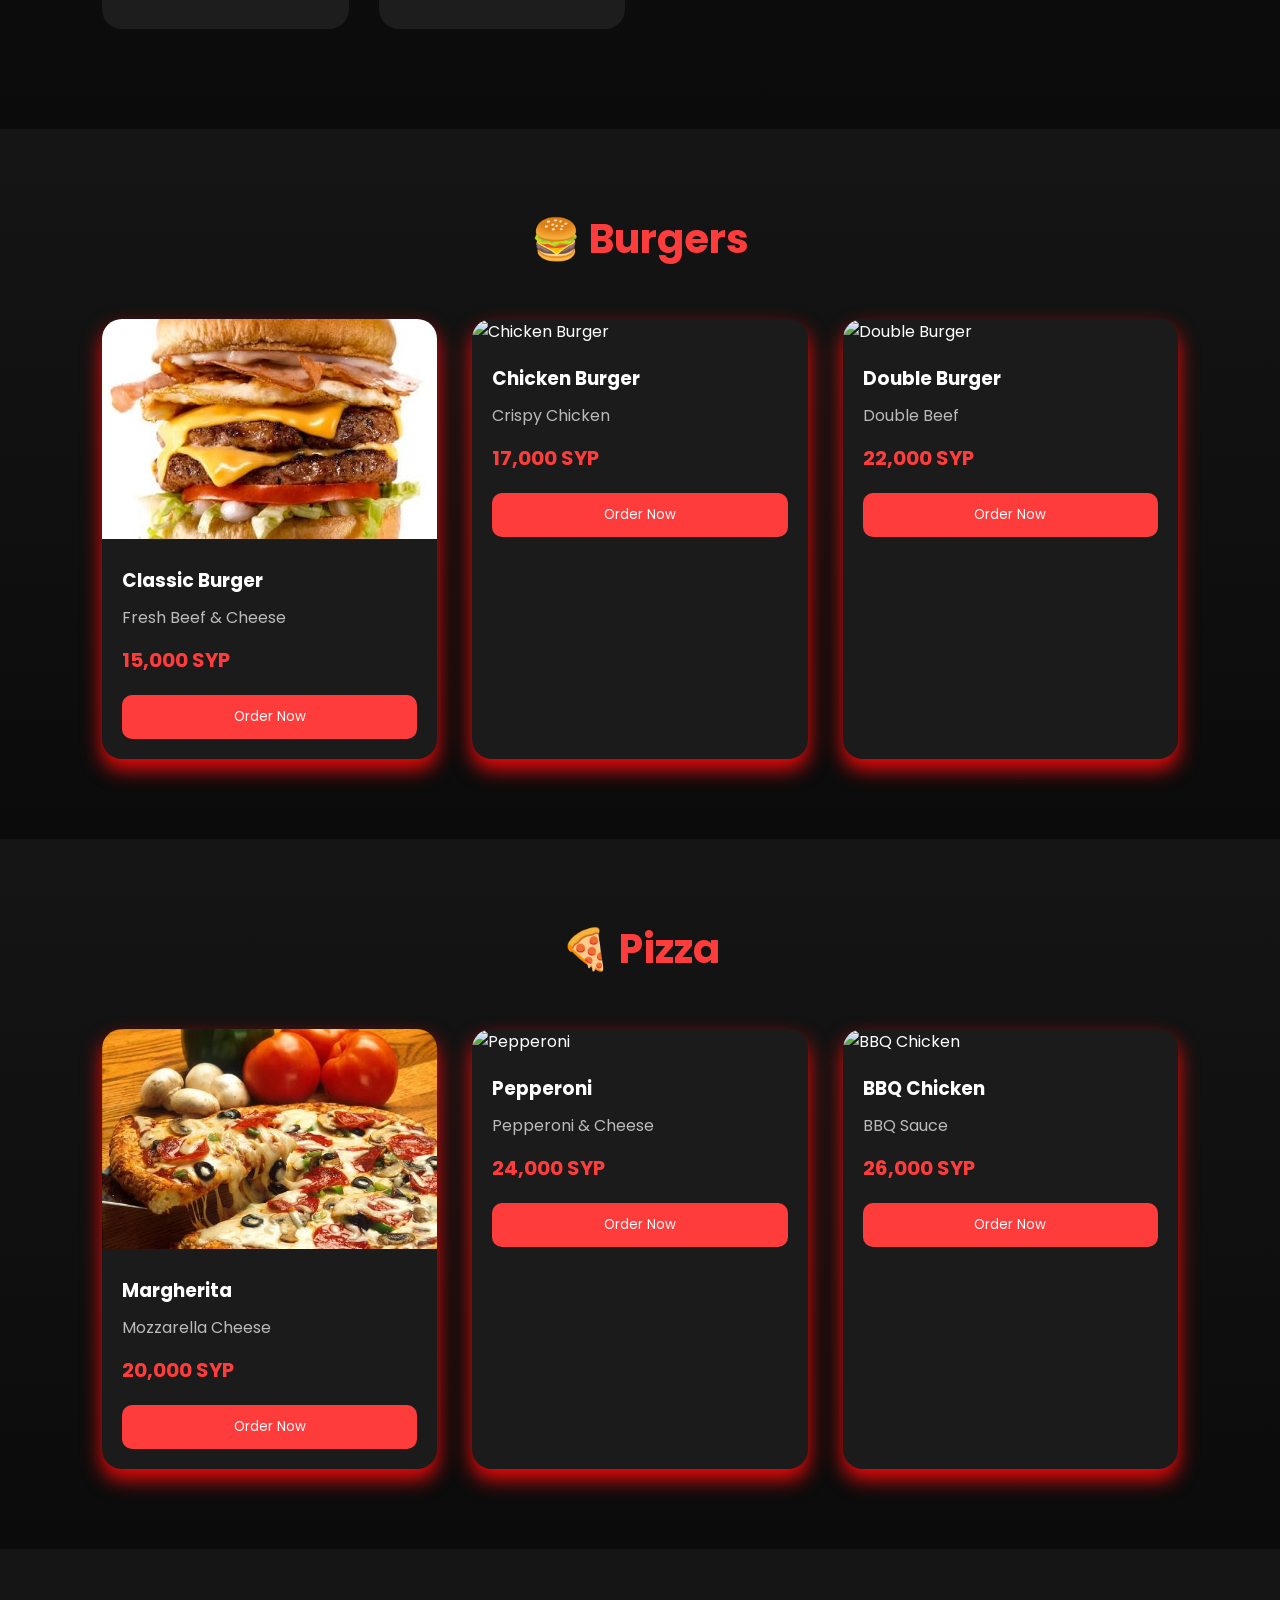
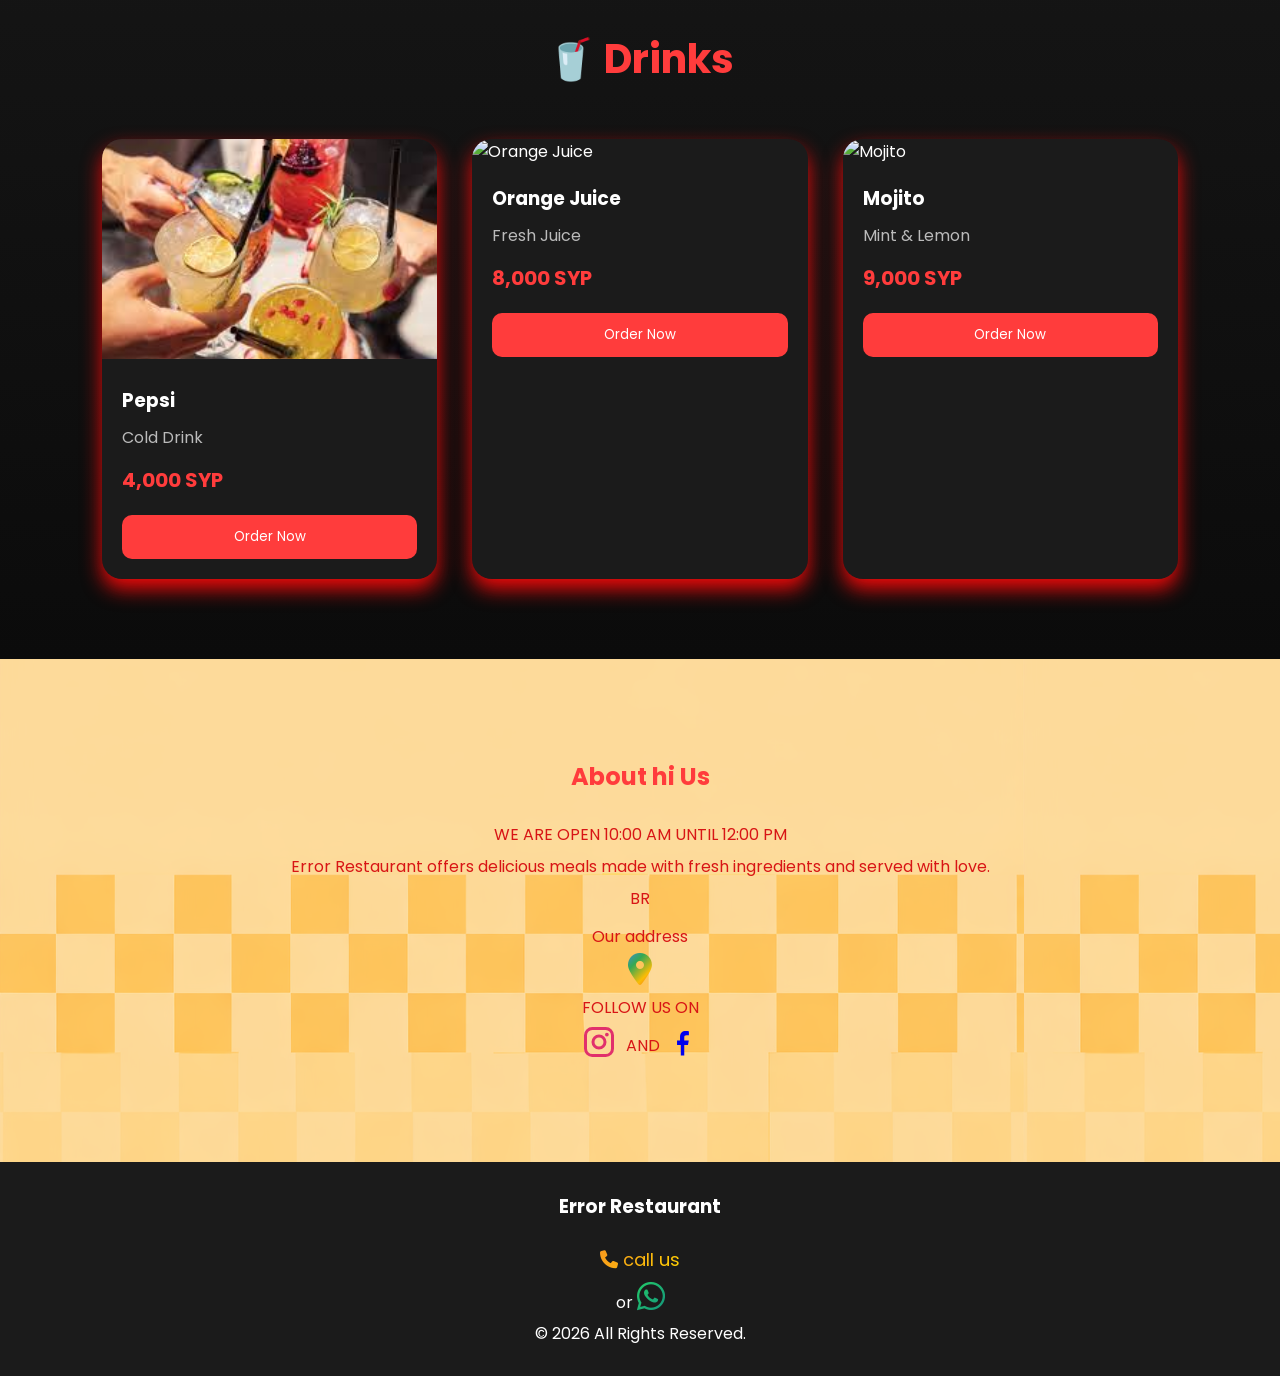
==== commit a1973469: "Update index.html" ====
--- a/index.html
+++ b/index.html
@@ -248,7 +248,9 @@
 </svg>
                 </a>AND
                 <a href="https://www.facebook.com/share/1L2kc8z94Z/?mibextid=wwXIfr" target="_blank" class="icon-facebook">
-                    <i class="fab fa-facebook"></i>
+                    <svg class="social-svg facebook-svg" viewBox="0 0 24 24" aria-label="Facebook">
+    <path d="M13.5 21v-7h2.5l.5-3h-3v-2c0-.9.3-1.5 1.5-1.5h1.6V4.8c-.3 0-1.2-.1-2.2-.1-2.2 0-3.7 1.3-3.7 3.8V11H8.7v3h2.5v7h2.3z"/>
+</svg>
                 </a>
 
             </p>
--- a/style.css
+++ b/style.css
@@ -624,4 +624,15 @@
 .categories,
 .menu-section {
     background: linear-gradient( 180deg, #151515 0%, #0b0b0b 100%);
-}+}
+.social-svg {
+    width: 36px;
+    height: 36px;
+    display: inline-block;
+    fill: currentColor;
+    vertical-align: middle;
+}
+
+.instagram-svg {
+    color: #e1306c;
+}
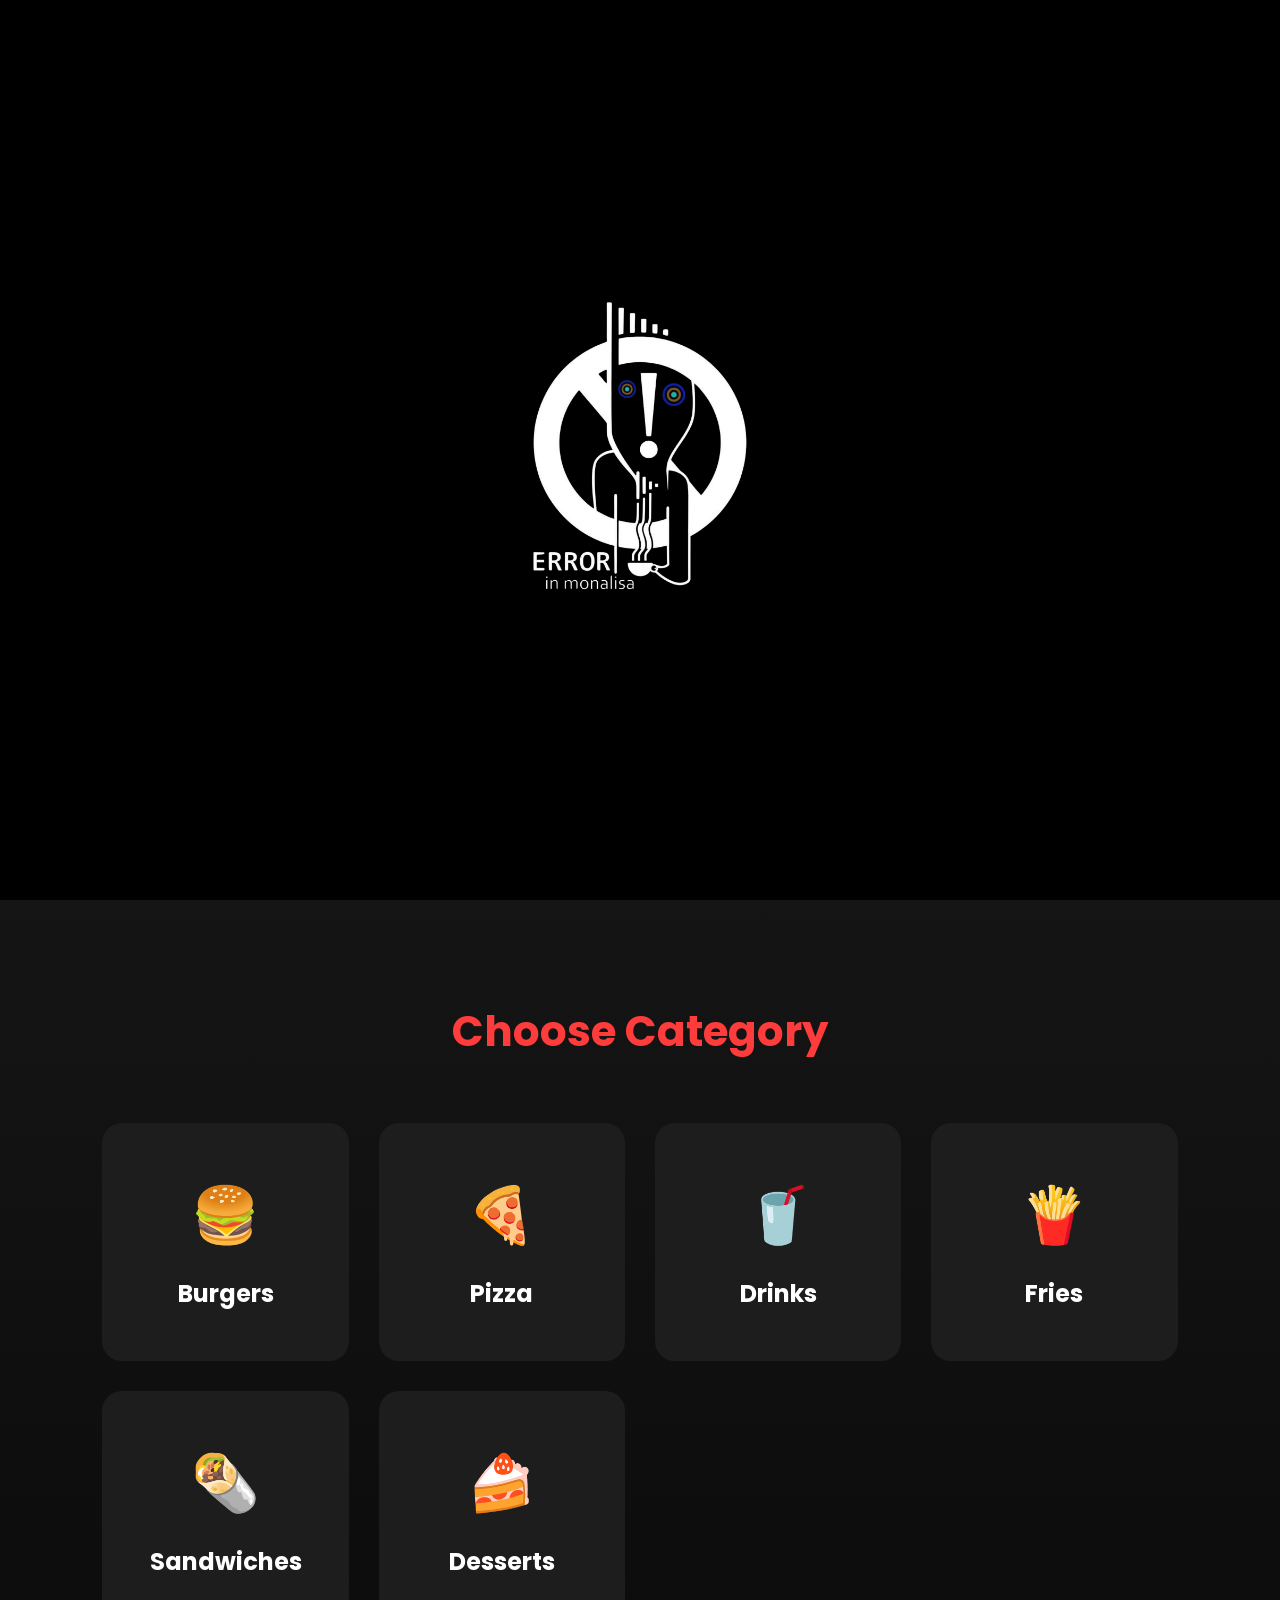
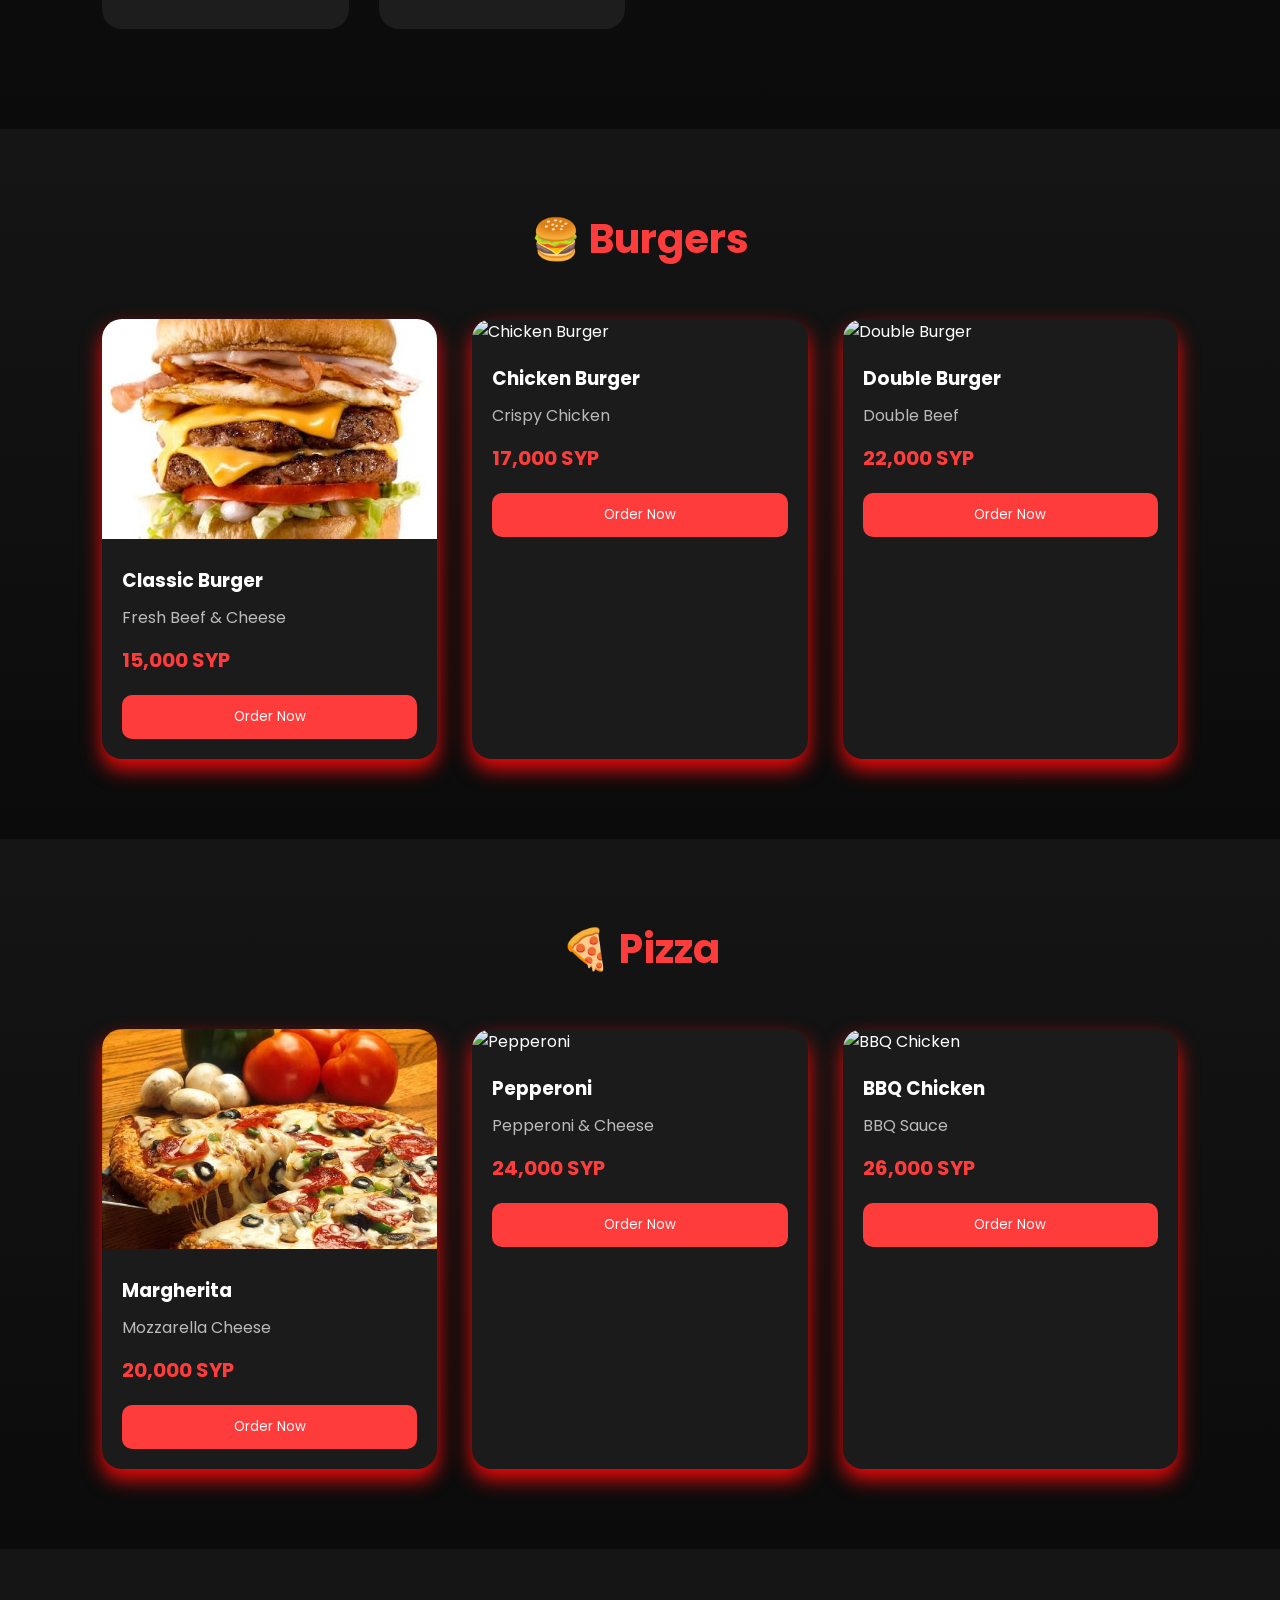
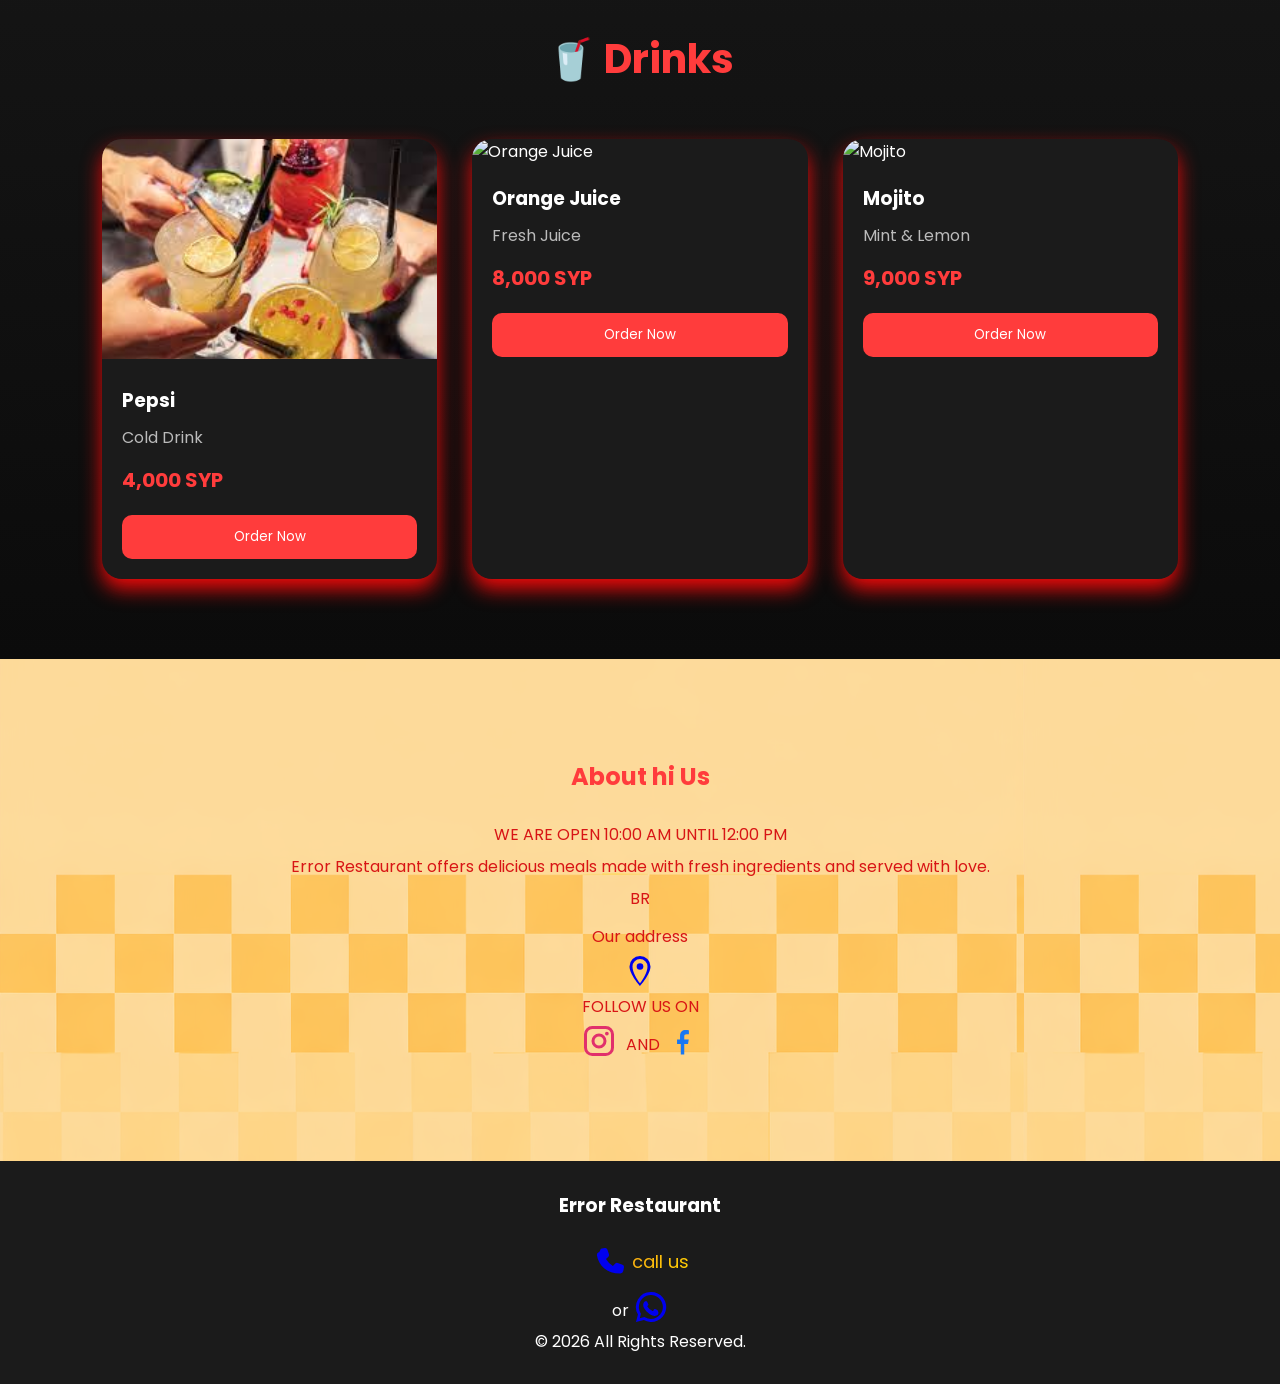
==== commit d15f19eb: "Update index.html" ====
--- a/index.html
+++ b/index.html
@@ -239,7 +239,10 @@
                 <br> Our address
                 <a href="https://maps.app.goo.gl/aSkZDjdeZHMVY9Ga8?g_st=ic" target="_blank" class="location">
                     <br>
-                    <i class="fas fa-location-dot"></i>
+                    <svg class="social-svg location-svg" viewBox="0 0 24 24" aria-label="Location">
+    <path d="M12 2a7 7 0 0 0-7 7c0 5.2 7 13 7 13s7-7.8 7-13a7 7 0 0 0-7-7zm0 18.2C9.9 17.5 7 12.8 7 9a5 5 0 0 1 10 0c0 3.8-2.9 8.5-5 11.2z"/>
+    <circle cx="12" cy="9" r="2.2"/>
+</svg>
                 </a><br>FOLLOW US ON<br>
 
                 <a href="https://www.instagram.com/error_cafe?igsh=MWNsaTd4cjkyOWhvcw==" target="_blank" class="insta-icon">
@@ -264,11 +267,15 @@
 
             <h3>Error Restaurant</h3><br>
             <a href="tel:+963980310872" class="call">
-                <i class="fas fa-phone"></i> call us
+                <svg class="social-svg phone-svg" viewBox="0 0 24 24" aria-label="Phone">
+    <path d="M6.6 2.5 9.2 2a1.5 1.5 0 0 1 1.7 1l1.1 3.2a1.5 1.5 0 0 1-.4 1.6L10 9.4a12.5 12.5 0 0 0 4.6 4.6l1.6-1.6a1.5 1.5 0 0 1 1.6-.4l3.2 1.1a1.5 1.5 0 0 1 1 1.7l-.5 2.6a2 2 0 0 1-2 1.6C10.5 19 5 13.5 3.9 6.6a2 2 0 0 1 1.6-2z"/>
+</svg> call us
             </a>
             <br> or
             <a href="https://wa.me/+963980310872" target="_blank" class="whatssup">
-                <i class="fab fa-whatsapp"></i>
+                <svg class="social-svg whatsapp-svg" viewBox="0 0 24 24" aria-label="WhatsApp">
+    <path d="M12 2a10 10 0 0 0-8.7 15L2 22l5.2-1.3A10 10 0 1 0 12 2zm0 18a8 8 0 0 1-4.1-1.1l-.3-.2-3.1.8.8-3-.2-.3A8 8 0 1 1 12 20zm4.4-5.8c-.2-.1-1.4-.7-1.6-.8-.2-.1-.4-.1-.6.1-.2.2-.6.8-.7 1-.1.2-.3.2-.5.1-1.4-.7-2.4-1.3-3.4-2.9-.2-.3.2-.3.6-1 .1-.2.1-.3 0-.5l-.7-1.6c-.2-.4-.4-.4-.6-.4h-.5c-.2 0-.5.1-.7.3-.2.2-.9.9-.9 2.2s.9 2.5 1 2.7c.1.2 1.8 2.8 4.4 3.9.6.3 1.1.4 1.5.5.6.2 1.1.1 1.5.1.5-.1 1.4-.6 1.6-1.2.2-.6.2-1.1.1-1.2z"/>
+</svg>
             </a>
             </a>
 
--- a/style.css
+++ b/style.css
@@ -636,3 +636,6 @@
 .instagram-svg {
     color: #e1306c;
 }
+.facebook-svg {
+    color: #1877F2;
+}
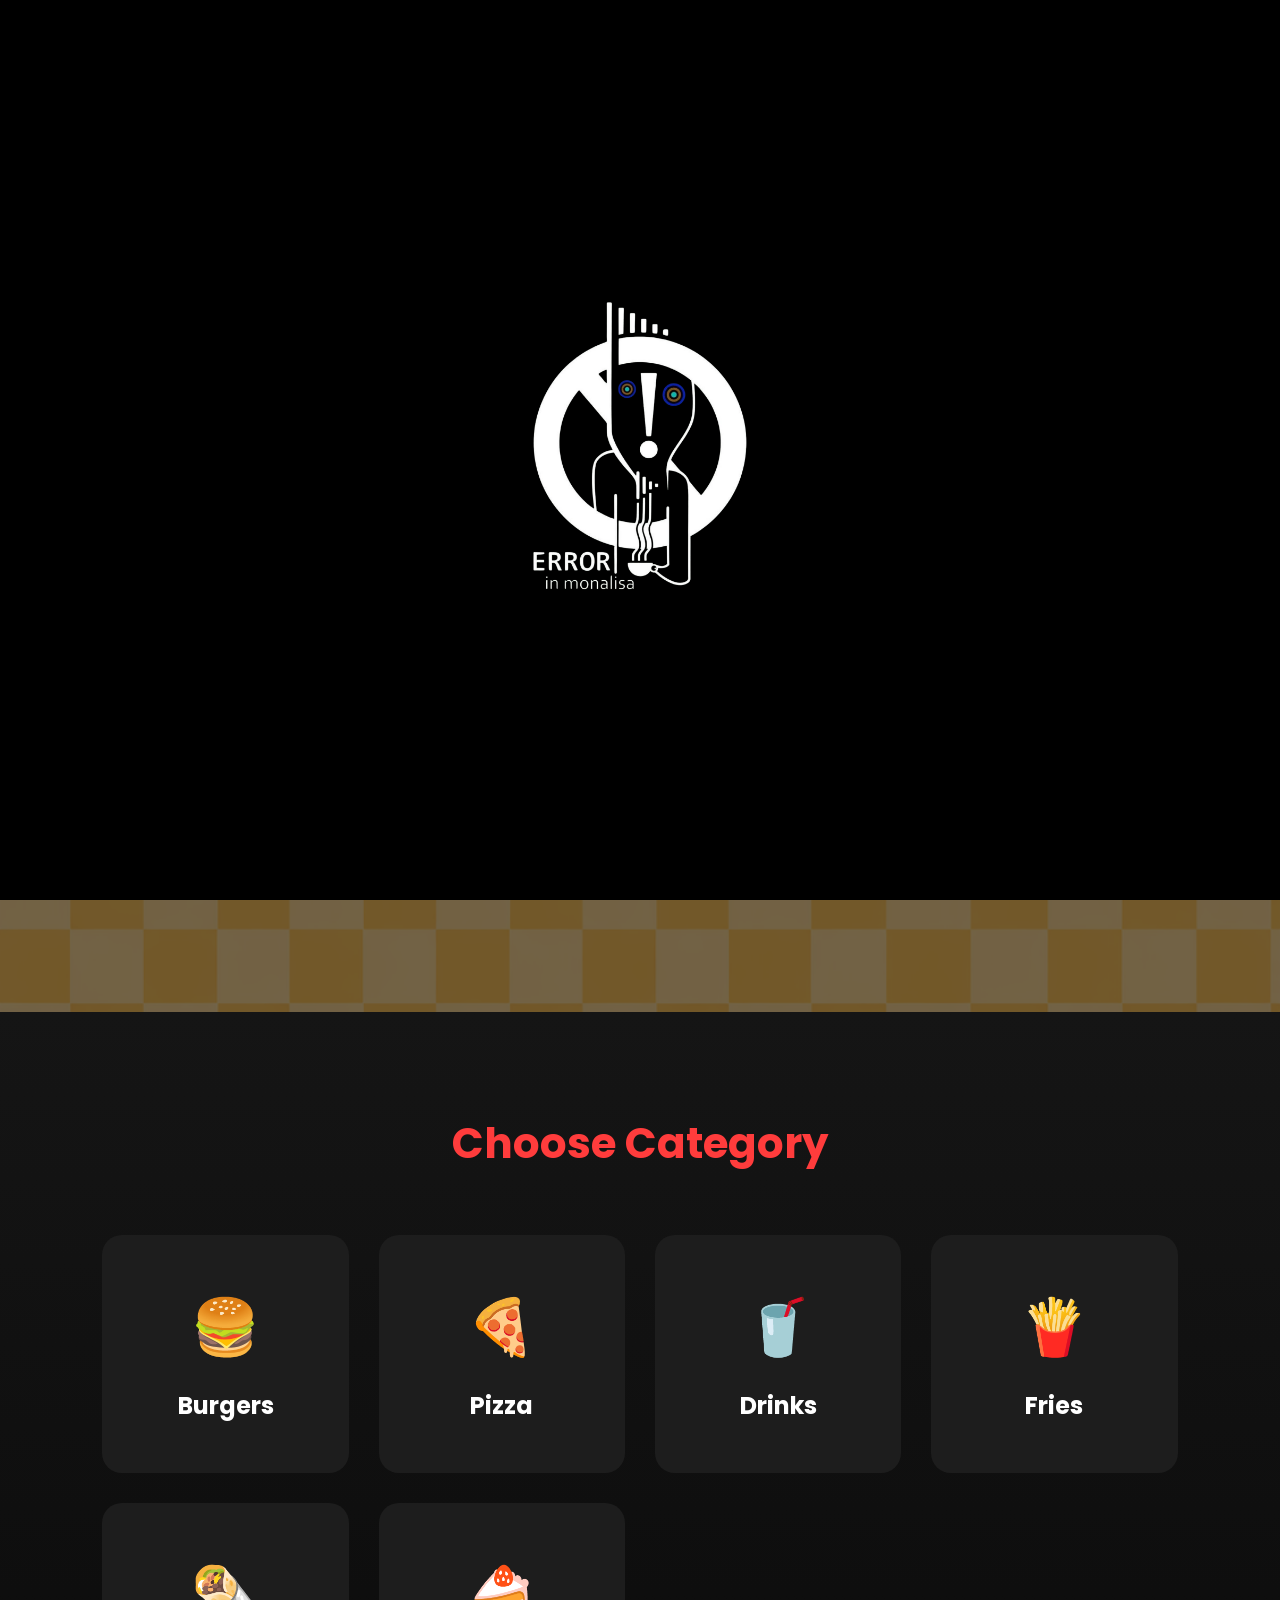
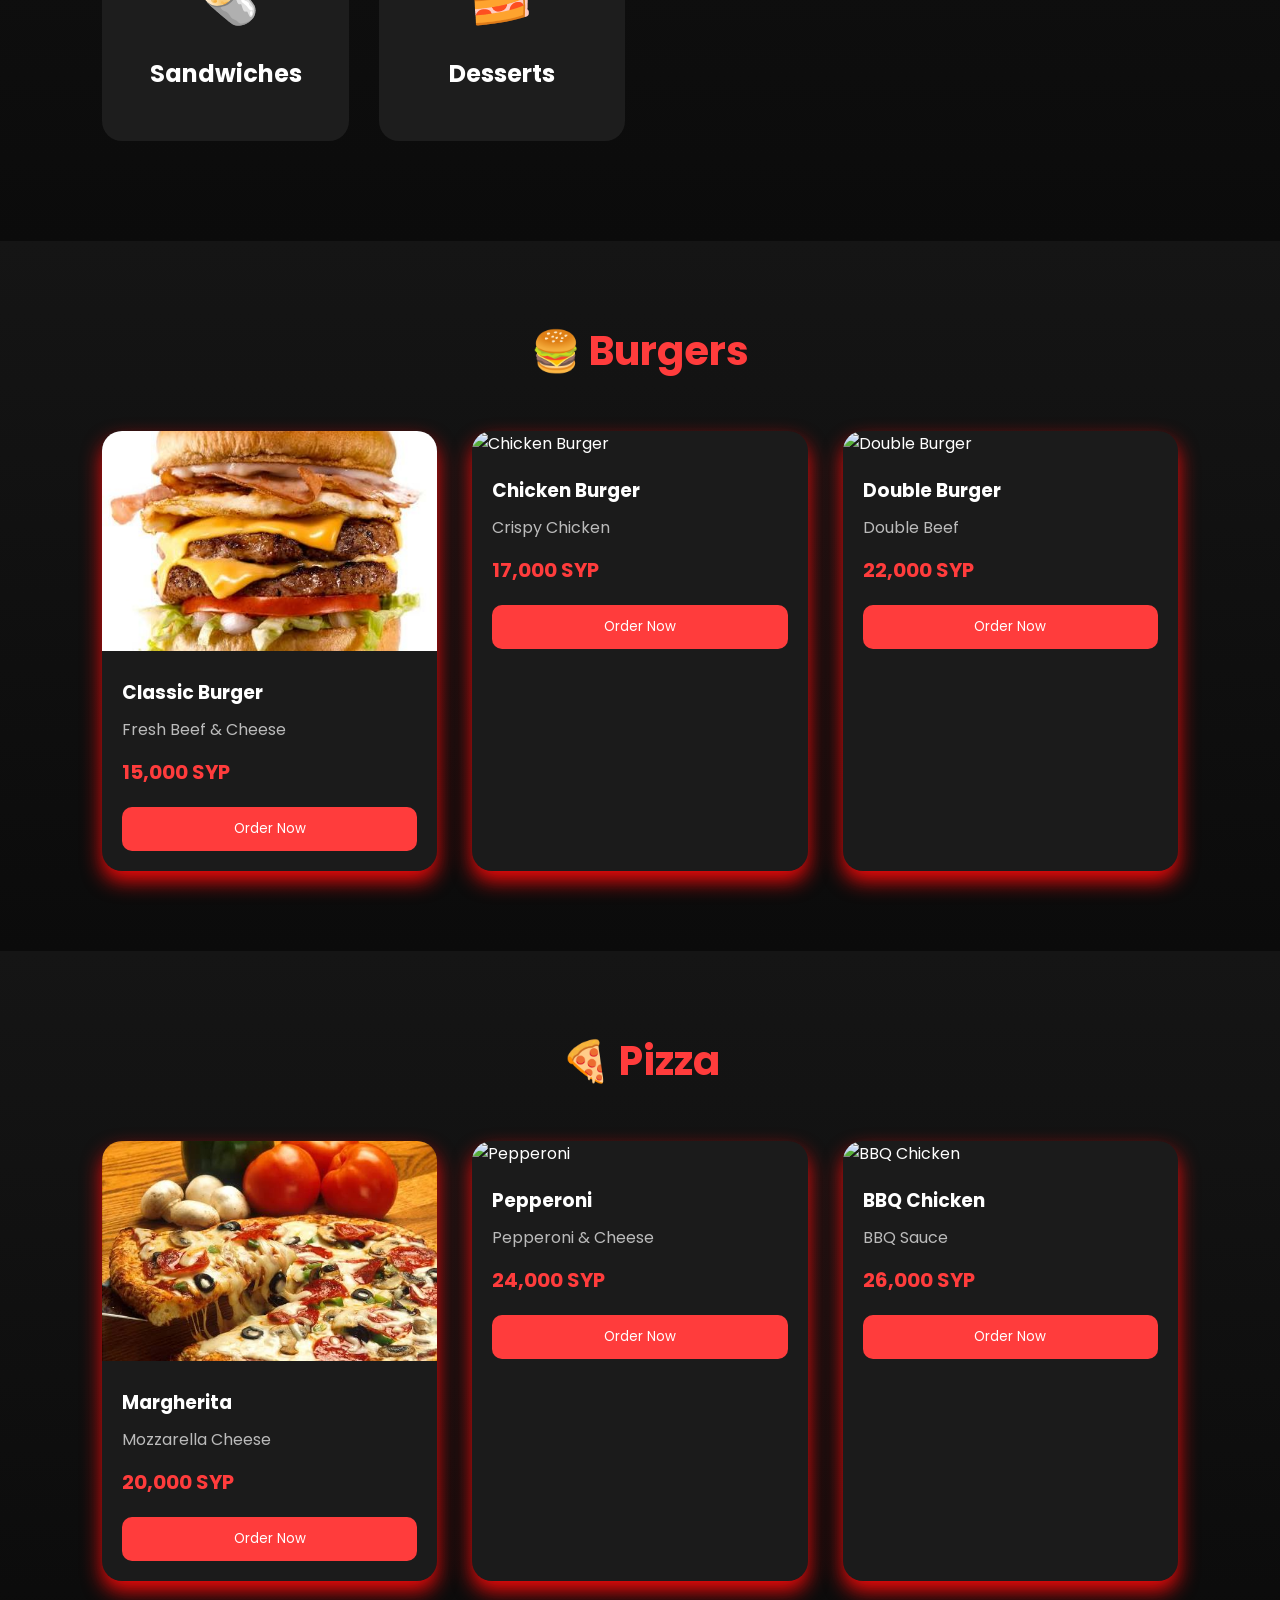
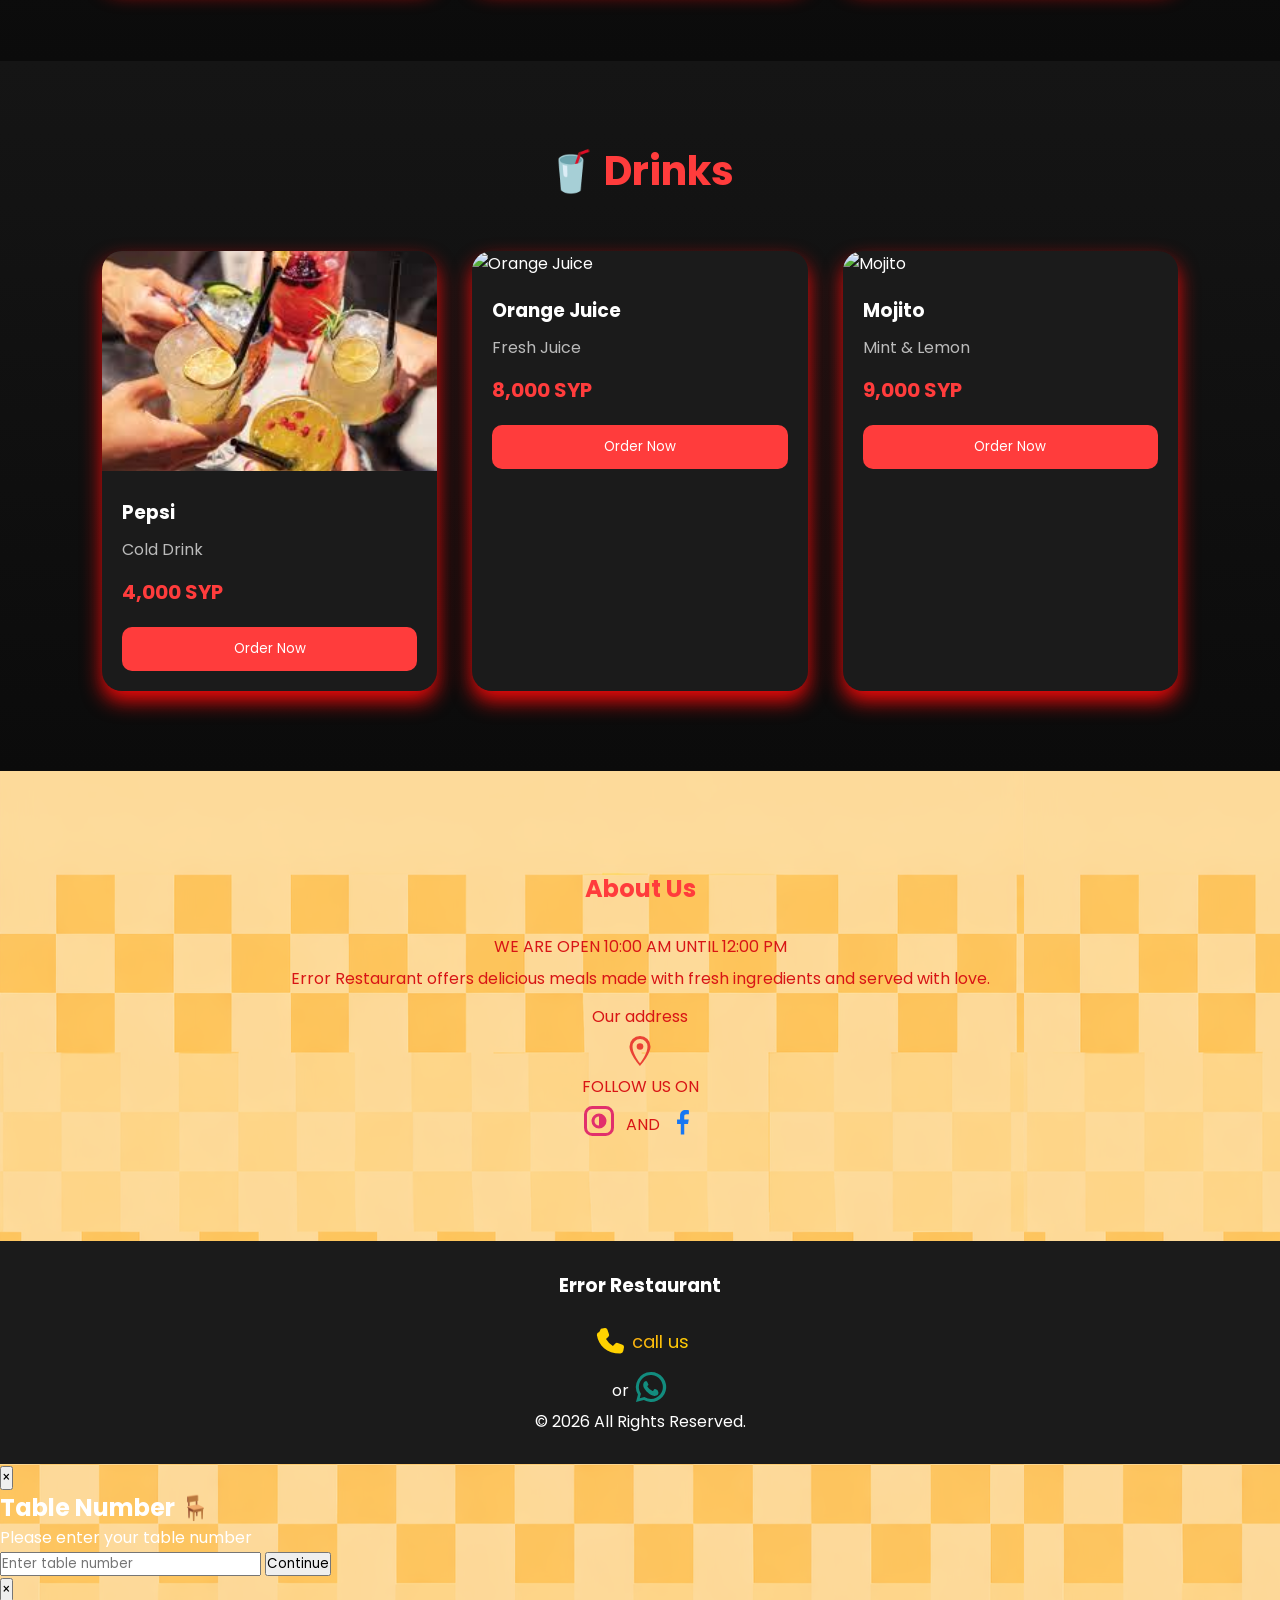
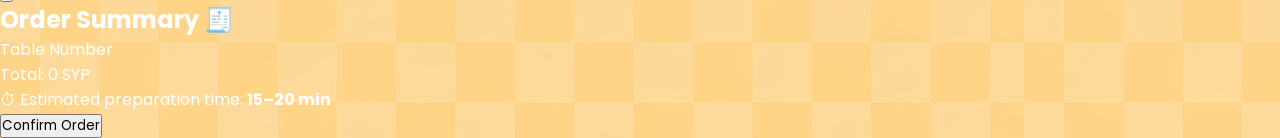
==== commit 79c93c8c: "Update index.html" ====
--- a/index.html
+++ b/index.html
@@ -2,11 +2,16 @@
 <html lang="en">
 
 <head>
-    <link rel="stylesheet" href="https://cdnjs.cloudflare.com/ajax/libs/font-awesome/6.5.2/css/all.min.css">
+
     <meta charset="UTF-8">
     <meta name="viewport" content="width=device-width, initial-scale=1.0">
+
     <title>Error CAFFE</title>
 
+    <!-- Font Awesome -->
+    <link rel="stylesheet" href="https://cdnjs.cloudflare.com/ajax/libs/font-awesome/6.5.2/css/all.min.css">
+
+    <!-- CSS -->
     <link rel="stylesheet" href="style.css">
 
     <!-- Google Font -->
@@ -14,304 +19,529 @@
     <link rel="preconnect" href="https://fonts.gstatic.com" crossorigin>
 
     <link href="https://fonts.googleapis.com/css2?family=Poppins:wght@300;400;500;600;700&display=swap" rel="stylesheet">
+
 </head>
 
 <body>
 
-    <body>
-
-        <!-- ================= ERROR SPLASH ================= -->
-
-        <div id="splash">
-
-            <div class="glitch-logo">
-
-                <img src="images/logo.png" alt="Error Logo" class="logo-main">
-
-                <img src="images/logo.png" alt="" class="logo-glitch glitch-1">
-
-                <img src="images/logo.png" alt="" class="logo-glitch glitch-2">
-
-                <img src="images/logo.png" alt="" class="logo-glitch glitch-3">
+
+    <!-- ================= ERROR SPLASH ================= -->
+
+    <div id="splash">
+
+        <div class="glitch-logo">
+
+            <img src="images/logo.png" alt="Error Logo" class="logo-main">
+
+            <img src="images/logo.png" alt="" class="logo-glitch glitch-1">
+
+            <img src="images/logo.png" alt="" class="logo-glitch glitch-2">
+
+            <img src="images/logo.png" alt="" class="logo-glitch glitch-3">
+
+        </div>
+
+    </div>
+
+
+    <!-- ================= NAVBAR ================= -->
+
+    <header>
+
+        <div class="logo">
+
+            <img src="images/logo.png" alt="Logo">
+
+        </div>
+
+
+        <nav>
+
+            <ul>
+
+                <li>
+                    <a href="#">Home</a>
+                </li>
+
+                <li>
+                    <a href="#categories">Menu</a>
+                </li>
+
+                <li>
+                    <a href="#about">About</a>
+                </li>
+
+                <li>
+                    <a href="#contact">Contact</a>
+                </li>
+
+            </ul>
+
+        </nav>
+
+
+        <!-- ================= CART ICON ================= -->
+
+        <div class="cart-icon">
+
+            🛒
+
+            <span id="cartCount">
+                0
+            </span>
+
+        </div>
+
+
+    </header>
+
+
+
+    <!-- ================= CART POPUP ================= -->
+
+    <div id="cartPopup" class="cart-popup">
+
+        <div class="cart-box">
+
+            <button id="closeCart" class="close-cart">
+
+                ×
+
+            </button>
+
+
+            <h2>
+                Your Cart 🛒
+            </h2>
+
+
+            <div id="cartItems"></div>
+
+
+            <div class="cart-total">
+
+                <span>
+                    Total:
+                </span>
+
+                <span id="cartTotal">
+                    0 SYP
+                </span>
 
             </div>
 
-        </div>
-
-        <!-- ================= END ERROR SPLASH ================= -->
-
-
-        <!-- ================= NAVBAR ================= -->
-
-        <header>
-
-            <div class="logo">
-
-                <img src="images/logo.png" alt="Logo">
+
+            <button id="checkoutBtn" class="checkout-btn">
+
+                Continue Order
+
+            </button>
+
+        </div>
+
+    </div>
+
+
+
+    <!-- ================= HERO ================= -->
+
+    <section class="hero">
+
+        <div class="overlay"></div>
+
+
+        <div class="hero-content">
+
+            <h1>
+                Error Caffe
+            </h1>
+
+
+            <p>
+                Taste The Best Food and drink In Damascus
+            </p>
+
+
+            <a href="#categories" class="btn">
+
+                View Menu
+
+            </a>
+
+        </div>
+
+    </section>
+
+
+
+    <!-- ================= CATEGORIES ================= -->
+
+    <section class="categories" id="categories">
+
+        <h2>
+            Choose Category
+        </h2>
+
+
+        <div class="category-container">
+
+
+            <a href="#burger" class="category-card">
+
+                🍔
+
+                <h3>
+                    Burgers
+                </h3>
+
+            </a>
+
+
+            <a href="#pizza" class="category-card">
+
+                🍕
+
+                <h3>
+                    Pizza
+                </h3>
+
+            </a>
+
+
+            <a href="#drinks" class="category-card">
+
+                🥤
+
+                <h3>
+                    Drinks
+                </h3>
+
+            </a>
+
+
+            <a href="#fries" class="category-card">
+
+                🍟
+
+                <h3>
+                    Fries
+                </h3>
+
+            </a>
+
+
+            <a href="#sandwiches" class="category-card">
+
+                🌯
+
+                <h3>
+                    Sandwiches
+                </h3>
+
+            </a>
+
+
+            <a href="#desserts" class="category-card">
+
+                🍰
+
+                <h3>
+                    Desserts
+                </h3>
+
+            </a>
+
+
+        </div>
+
+    </section>
+
+
+
+    <!-- ================= BURGER ================= -->
+
+    <section class="menu-section" id="burger">
+
+        <h2>
+            🍔 Burgers
+        </h2>
+
+
+        <div class="cards" id="burgerCards">
+
+        </div>
+
+    </section>
+
+
+
+    <!-- ================= PIZZA ================= -->
+
+    <section class="menu-section" id="pizza">
+
+        <h2>
+            🍕 Pizza
+        </h2>
+
+
+        <div class="cards" id="pizzaCards">
+
+        </div>
+
+    </section>
+
+
+
+    <!-- ================= DRINKS ================= -->
+
+    <section class="menu-section" id="drinks">
+
+        <h2>
+            🥤 Drinks
+        </h2>
+
+
+        <div class="cards" id="drinkCards">
+
+        </div>
+
+    </section>
+
+
+
+    <!-- ================= ABOUT ================= -->
+
+    <section class="about" id="about">
+
+        <h2>
+            About Us
+        </h2>
+
+
+        <p>
+
+            WE ARE OPEN 10:00 AM UNTIL 12:00 PM
+
+            <br> Error Restaurant offers delicious meals made with fresh ingredients and served with love.
+
+            <br> Our address
+
+            <a href="https://maps.app.goo.gl/aSkZDjdeZHMVY9Ga8?g_st=ic" target="_blank" class="location">
+
+                <br>
+
+                <svg class="social-svg location-svg" viewBox="0 0 24 24" aria-label="Location">
+
+                    <path d="M12 2a7 7 0 0 0-7 7c0 5.2 7 13 7 13s7-7.8 7-13a7 7 0 0 0-7-7zm0 18.2C9.9 17.5 7 12.8 7 9a5 5 0 0 1 10 0c0 3.8-2.9 8.5-5 11.2z"/>
+
+                    <circle
+                        cx="12"
+                        cy="9"
+                        r="2.2"/>
+
+                </svg>
+
+            </a>
+
+            <br> FOLLOW US ON
+
+            <br>
+
+
+            <a href="https://www.instagram.com/error_cafe?igsh=MWNsaTd4cjkyOWhvcw==" target="_blank" class="insta-icon">
+
+                <svg class="social-svg instagram-svg" viewBox="0 0 24 24" aria-label="Instagram">
+
+                    <path d="M7.5 2h9A5.5 5.5 0 0 1 22 7.5v9a5.5 5.5 0 0 1-5.5 5.5h-9A5.5 5.5 0 0 1 2 16.5v-9A5.5 5.5 0 0 1 7.5 2zm0 2A3.5 3.5 0 0 0 4 7.5v9A3.5 3.5 0 0 0 7.5 20h9a3.5 3.5 0 0 0 3.5-3.5v-9A3.5 3.5 0 0 0 16.5 4h-9zM12 7a5 5 0 1 1 0 10 5 5 0 0 1 0-10zm0 2a3 3 0 1 0 0 6 3 3 0 0 0-6zm5.25-3.25a1.25 1.25 0 1 1 0 2.5 1.25 1.25 0 0 1 0-2.5z"/>
+
+                </svg>
+
+            </a>
+
+
+            AND
+
+
+            <a href="https://www.facebook.com/share/1L2kc8z94Z/?mibextid=wwXIfr" target="_blank" class="icon-facebook">
+
+                <svg class="social-svg facebook-svg" viewBox="0 0 24 24" aria-label="Facebook">
+
+                    <path d="M13.5 21v-7h2.5l.5-3h-3v-2c0-.9.3-1.5 1.5-1.5h1.6V4.8c-.3 0-1.2-.1-2.2-.1-2.2 0-3.7 1.3-3.7 3.8V11H8.7v3h2.5v7h2.3z"/>
+
+                </svg>
+
+            </a>
+
+        </p>
+
+    </section>
+
+
+
+    <!-- ================= FOOTER ================= -->
+
+    <footer id="contact">
+
+        <h3>
+            Error Restaurant
+        </h3>
+
+        <br>
+
+
+        <a href="tel:+963980310872" class="call">
+
+            <svg class="social-svg phone-svg" viewBox="0 0 24 24" aria-label="Phone">
+
+                <path d="M6.6 2.5 9.2 2a1.5 1.5 0 0 1 1.7 1l1.1 3.2a1.5 1.5 0 0 1-.4 1.6L10 9.4a12.5 12.5 0 0 0 4.6 4.6l1.6-1.6a1.5 1.5 0 0 1 1.6-.4l3.2 1.1a1.5 1.5 0 0 1 1 1.7l-.5 2.6a2 2 0 0 1-2 1.6C10.5 19 5 13.5 3.9 6.6a2 2 0 0 1 1.6-2z"/>
+
+            </svg> call us
+
+        </a>
+
+
+        <br> or
+
+
+        <a href="https://wa.me/963980310872" target="_blank" class="whatssup">
+
+            <svg class="social-svg whatsapp-svg" viewBox="0 0 24 24" aria-label="WhatsApp">
+
+                <path d="M12 2a10 10 0 0 0-8.7 15L2 22l5.2-1.3A10 10 0 1 0 12 2zm0 18a8 8 0 0 1-4.1-1.1l-.3-.2-3.1.8.8-3-.2-.3A8 8 0 1 1 12 20zm4.4-5.8c-.2-.1-1.4-.7-1.6-.8-.2-.1-.4-.1-.6.1-.2.2-.6.8-.7 1-.1.2-.3.2-.5.1-1.4-.7-2.4-1.3-3.4-2.9-.2-.3.2-.3.6-1 .1-.2.1-.3 0-.5l-.7-1.6c-.2-.4-.4-.4-.6-.4h-.5c-.2 0-.5.1-.7.3-.2.2-.9.9-.9 2.2s.9 2.5 1 2.7c.1.2 1.8 2.8 4.4 3.9.6.3 1.1.4 1.5.5.6.2 1.1.1 1.5.1.5-.1 1.4-.6 1.6-1.2.2-.6.2-1.1.1-1.2z"/>
+
+            </svg>
+
+        </a>
+
+
+        <p>
+            © 2026 All Rights Reserved.
+        </p>
+
+    </footer>
+
+
+
+    <!-- ================= PRODUCT POPUP ================= -->
+
+    <div class="popup" id="popup">
+
+        <div class="popup-box">
+
+            <span class="close">
+                &times;
+            </span>
+
+
+            <img id="popupImage" src="" alt="">
+
+
+            <h2 id="popupTitle"></h2>
+
+            <p id="popupDescription"></p>
+
+            <h3 id="popupPrice"></h3>
+
+
+            <button class="popup-btn">
+
+                Add to Cart
+
+            </button>
+
+        </div>
+
+    </div>
+
+
+
+    <!-- ================= TABLE NUMBER ================= -->
+
+    <div id="tablePopup" class="table-popup">
+
+        <div class="table-box">
+
+
+            <button class="close-table" onclick="document.getElementById('tablePopup').style.display='none'">
+
+                ×
+
+            </button>
+
+
+            <h2>
+                Table Number 🪑
+            </h2>
+
+
+            <p>
+                Please enter your table number
+            </p>
+
+
+            <input type="number" id="tableNumber" placeholder="Enter table number" min="1" required>
+
+
+            <button id="tableContinue" class="checkout-btn">
+
+                Continue
+
+            </button>
+
+
+        </div>
+
+    </div>
+
+
+
+    <!-- ================= JAVASCRIPT ================= -->
+    <!-- ================= ORDER CONFIRMATION ================= -->
+
+    <div id="orderPopup" class="table-popup">
+
+        <div class="table-box">
+
+            <button class="close-table" onclick="document.getElementById('orderPopup').style.display='none'">
+            ×
+        </button>
+
+            <h2>Order Summary 🧾</h2>
+
+            <p id="orderTable">
+                Table Number
+            </p>
+
+            <div id="orderSummary"></div>
+
+            <div class="cart-total">
+
+                <span>Total:</span>
+
+                <span id="orderTotal">
+                0 SYP
+            </span>
 
             </div>
 
-            <nav>
-
-                <ul>
-
-                    <li><a href="#">Home</a></li>
-
-                    <li><a href="#categories">Menu</a></li>
-
-                    <li><a href="#about">About</a></li>
-
-                    <li><a href="#contact">Contact</a></li>
-
-                </ul>
-
-            </nav>
-
-        </header>
-
-
-
-
-
-        <!-- ================= HERO ================= -->
-
-        <section class="hero">
-
-            <div class="overlay"></div>
-
-            <div class="hero-content">
-
-                <h1>Error Caffe</h1>
-
-                <p>
-
-                    Taste The Best Food and drink In Damascus
-
-                </p>
-
-                <a href="#categories" class="btn">
-
-                View Menu
-
-            </a>
-
-            </div>
-
-        </section>
-
-
-
-
-
-
-        <!-- ================= CATEGORIES ================= -->
-
-        <section class="categories" id="categories">
-
-            <h2>Choose Category</h2>
-
-            <div class="category-container">
-
-
-
-                <a href="#burger" class="category-card">
-
-                🍔
-
-                <h3>Burgers</h3>
-
-            </a>
-
-
-
-                <a href="#pizza" class="category-card">
-
-                🍕
-
-                <h3>Pizza</h3>
-
-            </a>
-
-
-
-                <a href="#drinks" class="category-card">
-
-                🥤
-
-                <h3>Drinks</h3>
-
-            </a>
-
-
-
-                <a href="#fries" class="category-card">
-
-                🍟
-
-                <h3>Fries</h3>
-
-            </a>
-
-
-
-                <a href="#sandwiches" class="category-card">
-
-                🌯
-
-                <h3>Sandwiches</h3>
-
-            </a>
-
-
-
-                <a href="#desserts" class="category-card">
-
-                🍰
-
-                <h3>Desserts</h3>
-
-            </a>
-
-            </div>
-
-        </section>
-
-
-
-
-
-        <!-- ================= BURGER ================= -->
-
-        <section class="menu-section" id="burger">
-
-            <h2>🍔 Burgers</h2>
-
-            <div class="cards" id="burgerCards">
-
-            </div>
-
-        </section>
-
-
-
-
-
-        <!-- ================= PIZZA ================= -->
-
-        <section class="menu-section" id="pizza">
-
-            <h2>🍕 Pizza</h2>
-
-            <div class="cards" id="pizzaCards">
-
-            </div>
-
-        </section>
-
-
-
-
-
-        <!-- ================= DRINKS ================= -->
-
-        <section class="menu-section" id="drinks">
-
-            <h2>🥤 Drinks</h2>
-
-            <div class="cards" id="drinkCards">
-
-            </div>
-
-        </section>
-
-
-
-
-
-        <!-- ================= ABOUT ================= -->
-
-        <section class="about" id="about">
-
-            <h2>About hi Us</h2>
-
             <p>
-                WE ARE OPEN 10:00 AM UNTIL 12:00 PM <br> Error Restaurant offers delicious meals made with fresh ingredients and served with love. BR
-                <br> Our address
-                <a href="https://maps.app.goo.gl/aSkZDjdeZHMVY9Ga8?g_st=ic" target="_blank" class="location">
-                    <br>
-                    <svg class="social-svg location-svg" viewBox="0 0 24 24" aria-label="Location">
-    <path d="M12 2a7 7 0 0 0-7 7c0 5.2 7 13 7 13s7-7.8 7-13a7 7 0 0 0-7-7zm0 18.2C9.9 17.5 7 12.8 7 9a5 5 0 0 1 10 0c0 3.8-2.9 8.5-5 11.2z"/>
-    <circle cx="12" cy="9" r="2.2"/>
-</svg>
-                </a><br>FOLLOW US ON<br>
-
-                <a href="https://www.instagram.com/error_cafe?igsh=MWNsaTd4cjkyOWhvcw==" target="_blank" class="insta-icon">
-                   <svg class="social-svg instagram-svg" viewBox="0 0 24 24" aria-label="Instagram">
-    <path d="M7.5 2h9A5.5 5.5 0 0 1 22 7.5v9a5.5 5.5 0 0 1-5.5 5.5h-9A5.5 5.5 0 0 1 2 16.5v-9A5.5 5.5 0 0 1 7.5 2zm0 2A3.5 3.5 0 0 0 4 7.5v9A3.5 3.5 0 0 0 7.5 20h9a3.5 3.5 0 0 0 3.5-3.5v-9A3.5 3.5 0 0 0 16.5 4h-9zM12 7a5 5 0 1 1 0 10 5 5 0 0 1 0-10zm0 2a3 3 0 1 0 0 6 3 3 0 0 0 0-6zm5.25-3.25a1.25 1.25 0 1 1 0 2.5 1.25 1.25 0 0 1 0-2.5z"/>
-</svg>
-                </a>AND
-                <a href="https://www.facebook.com/share/1L2kc8z94Z/?mibextid=wwXIfr" target="_blank" class="icon-facebook">
-                    <svg class="social-svg facebook-svg" viewBox="0 0 24 24" aria-label="Facebook">
-    <path d="M13.5 21v-7h2.5l.5-3h-3v-2c0-.9.3-1.5 1.5-1.5h1.6V4.8c-.3 0-1.2-.1-2.2-.1-2.2 0-3.7 1.3-3.7 3.8V11H8.7v3h2.5v7h2.3z"/>
-</svg>
-                </a>
-
+                ⏱ Estimated preparation time:
+                <strong>15–20 min</strong>
             </p>
 
-        </section>
-
-
-        <!-- ================= FOOTER ================= -->
-
-        <footer id="contact">
-
-            <h3>Error Restaurant</h3><br>
-            <a href="tel:+963980310872" class="call">
-                <svg class="social-svg phone-svg" viewBox="0 0 24 24" aria-label="Phone">
-    <path d="M6.6 2.5 9.2 2a1.5 1.5 0 0 1 1.7 1l1.1 3.2a1.5 1.5 0 0 1-.4 1.6L10 9.4a12.5 12.5 0 0 0 4.6 4.6l1.6-1.6a1.5 1.5 0 0 1 1.6-.4l3.2 1.1a1.5 1.5 0 0 1 1 1.7l-.5 2.6a2 2 0 0 1-2 1.6C10.5 19 5 13.5 3.9 6.6a2 2 0 0 1 1.6-2z"/>
-</svg> call us
-            </a>
-            <br> or
-            <a href="https://wa.me/+963980310872" target="_blank" class="whatssup">
-                <svg class="social-svg whatsapp-svg" viewBox="0 0 24 24" aria-label="WhatsApp">
-    <path d="M12 2a10 10 0 0 0-8.7 15L2 22l5.2-1.3A10 10 0 1 0 12 2zm0 18a8 8 0 0 1-4.1-1.1l-.3-.2-3.1.8.8-3-.2-.3A8 8 0 1 1 12 20zm4.4-5.8c-.2-.1-1.4-.7-1.6-.8-.2-.1-.4-.1-.6.1-.2.2-.6.8-.7 1-.1.2-.3.2-.5.1-1.4-.7-2.4-1.3-3.4-2.9-.2-.3.2-.3.6-1 .1-.2.1-.3 0-.5l-.7-1.6c-.2-.4-.4-.4-.6-.4h-.5c-.2 0-.5.1-.7.3-.2.2-.9.9-.9 2.2s.9 2.5 1 2.7c.1.2 1.8 2.8 4.4 3.9.6.3 1.1.4 1.5.5.6.2 1.1.1 1.5.1.5-.1 1.4-.6 1.6-1.2.2-.6.2-1.1.1-1.2z"/>
-</svg>
-            </a>
-            </a>
-
-            <p>© 2026 All Rights Reserved.</p>
-
-        </footer>
-
-        <!-- Product Popup -->
-
-        <div class="popup" id="popup">
-
-            <div class="popup-box">
-
-                <span class="close">&times;</span>
-
-                <img id="popupImage" src="" alt="">
-
-                <h2 id="popupTitle"></h2>
-
-                <p id="popupDescription"></p>
-
-                <h3 id="popupPrice"></h3>
-
-                <button class="popup-btn">
-
-            Order Now
+            <button id="confirmOrder" class="checkout-btn">
+
+            Confirm Order
 
         </button>
 
-            </div>
-
-        </div>
-
-        <script src="script.js"></script>
-
-
-    </body>
+        </div>
+
+    </div>
+
+    <script src="script.js"></script>
+
+
+</body>
 
 </html>
--- a/style.css
+++ b/style.css
@@ -636,6 +636,19 @@
 .instagram-svg {
     color: #e1306c;
 }
+
 .facebook-svg {
     color: #1877F2;
 }
+
+.location-svg {
+    color: #EA4335;
+}
+
+.whatsapp-svg {
+    color: #128C7E;
+}
+
+.phone-svg {
+    color: #FFD200;
+}
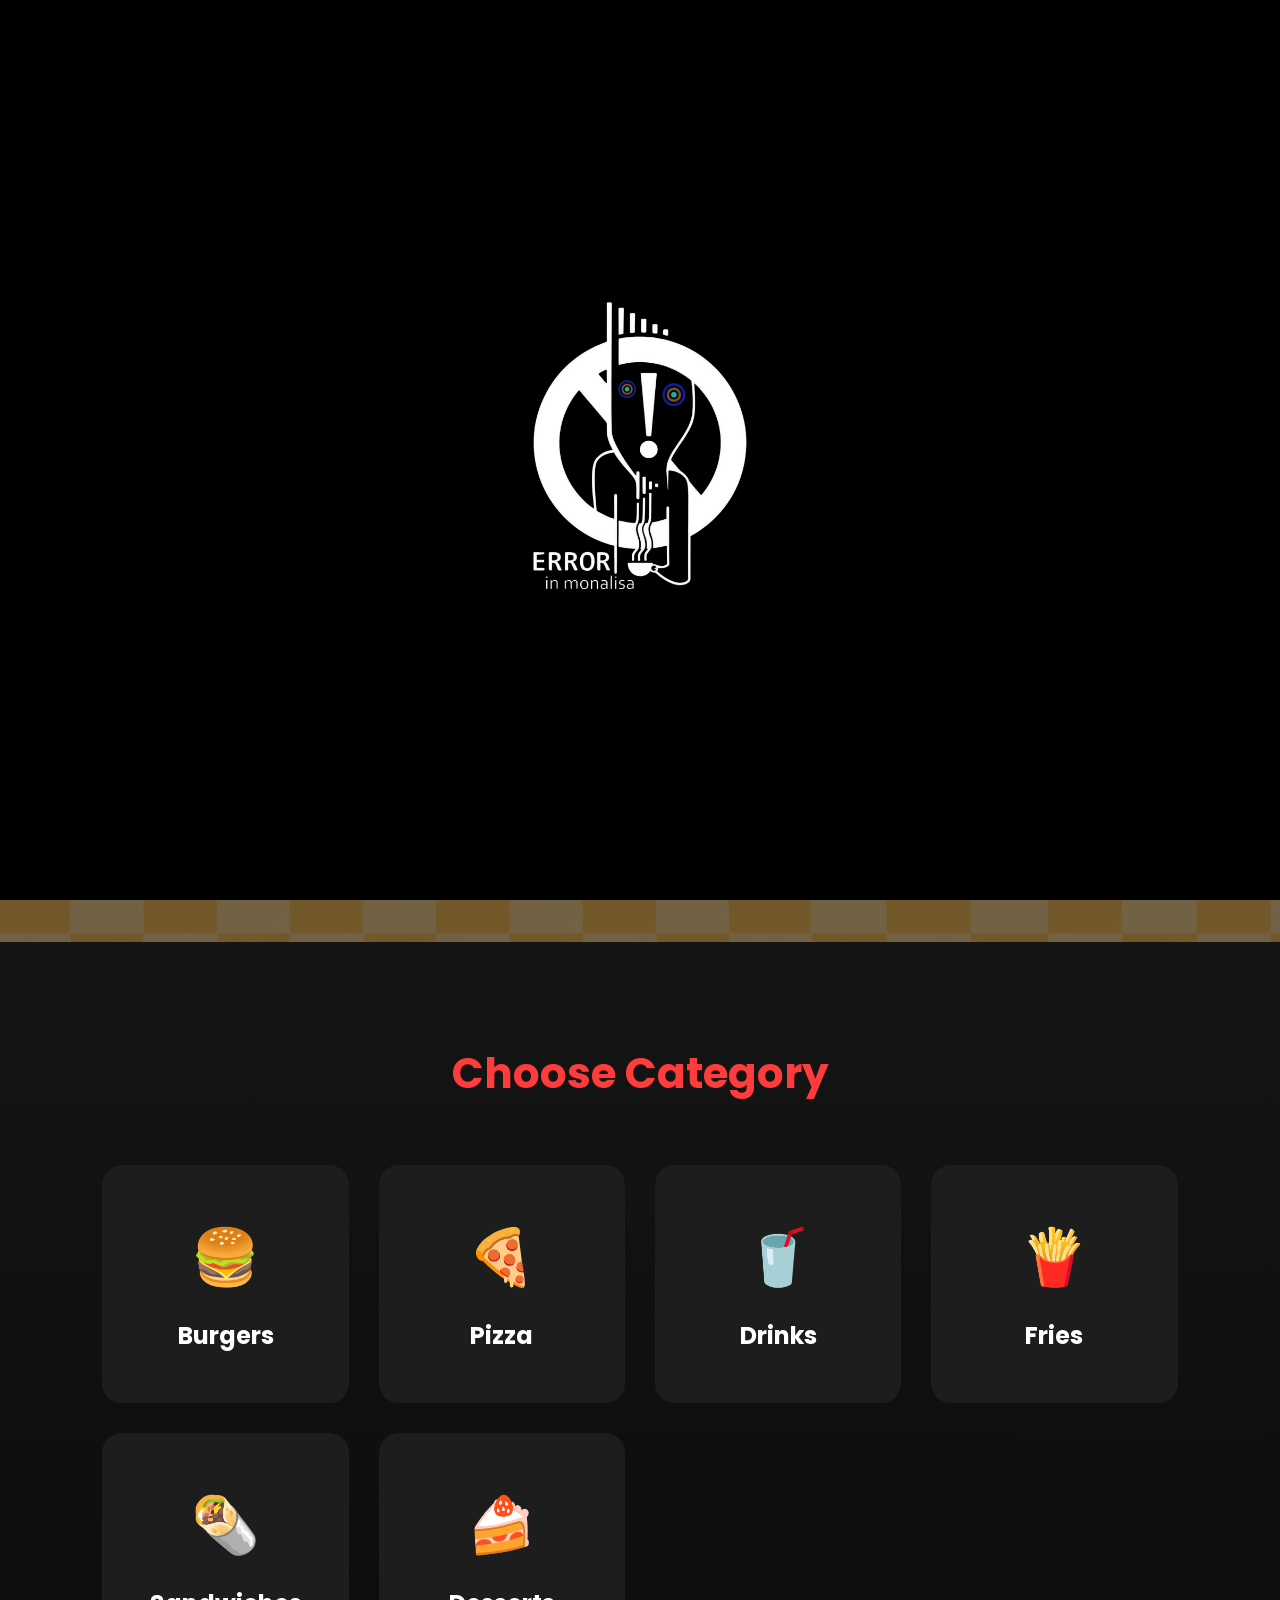
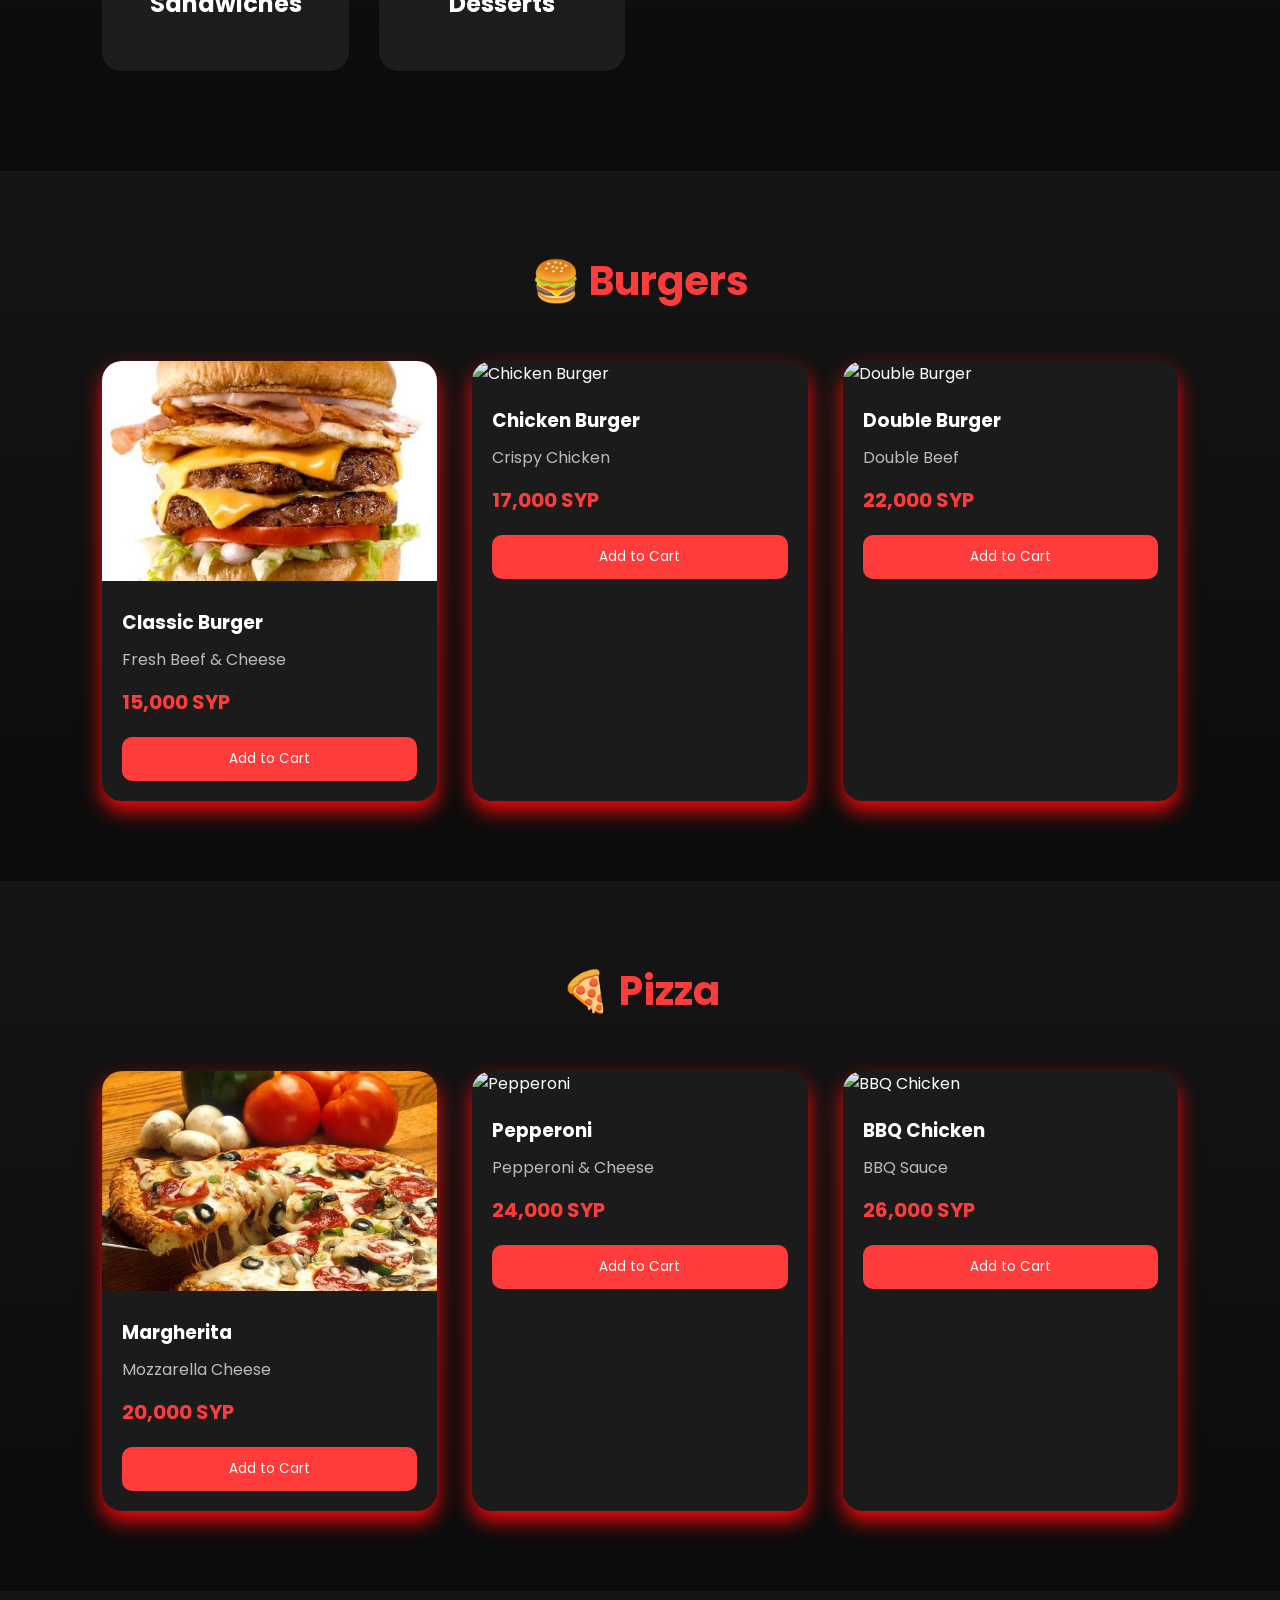
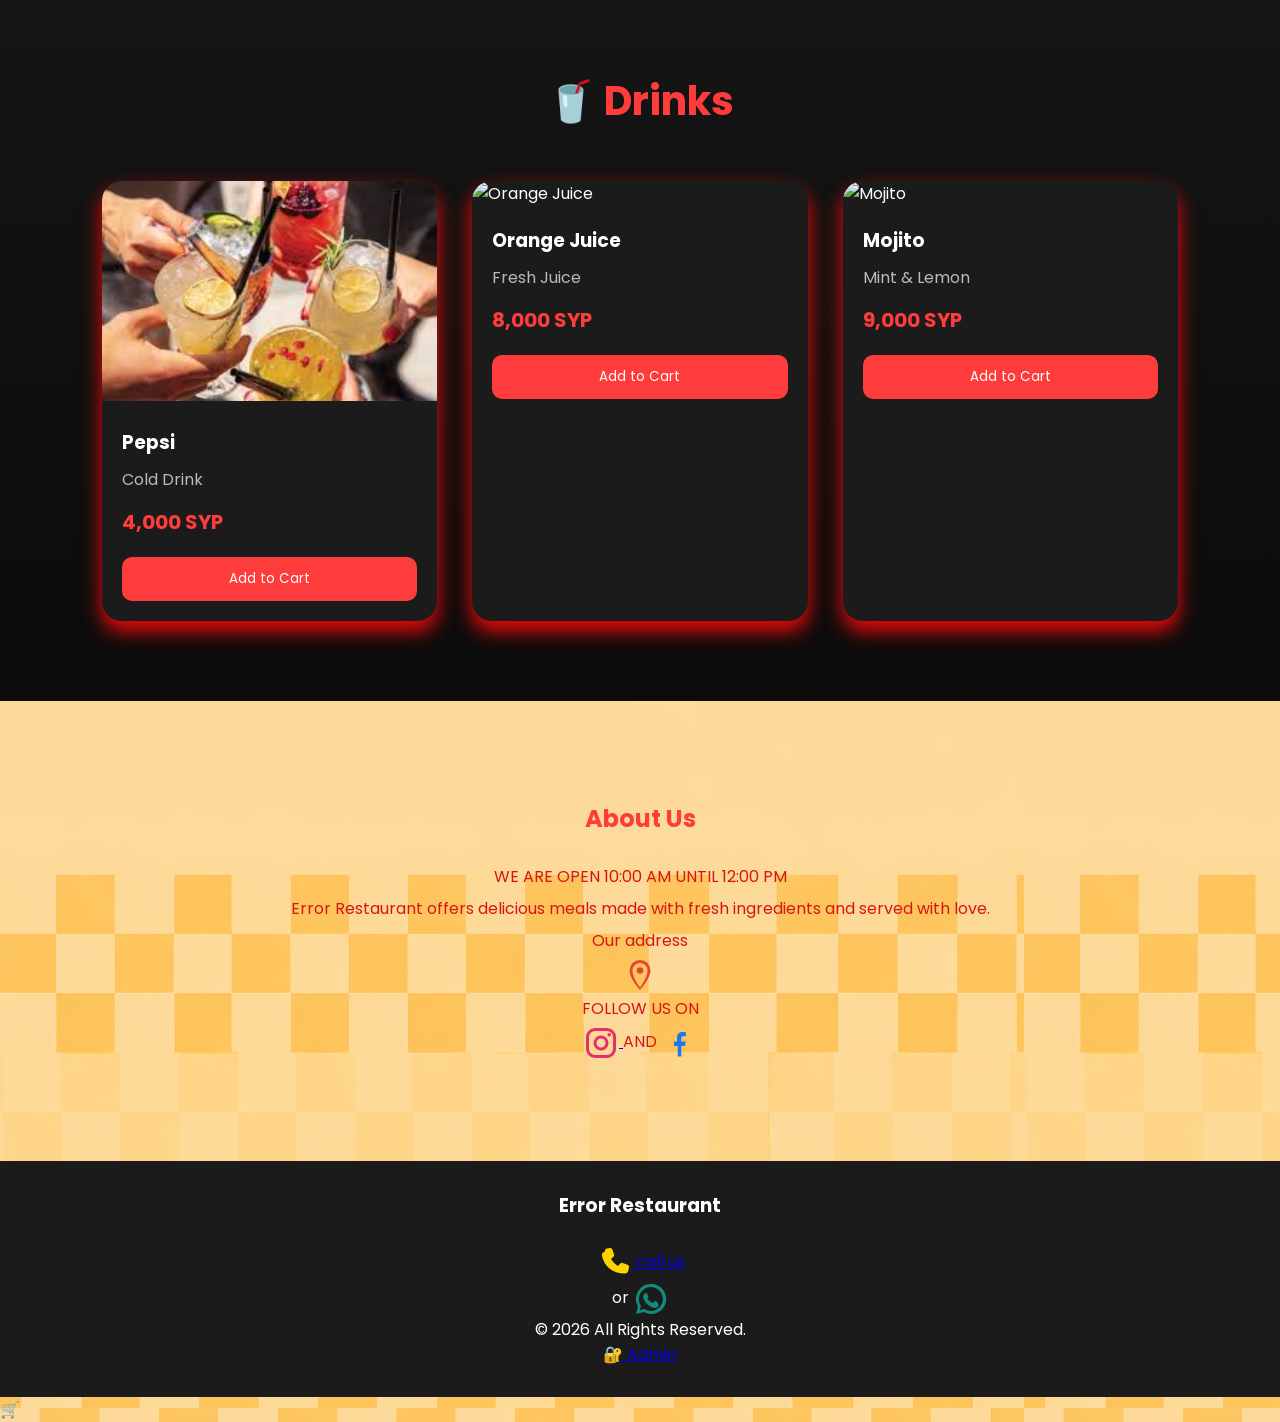
==== commit 0f6cc631: "Update index.html" ====
--- a/index.html
+++ b/index.html
@@ -9,7 +9,10 @@
     <title>Error CAFFE</title>
 
     <!-- Font Awesome -->
-    <link rel="stylesheet" href="https://cdnjs.cloudflare.com/ajax/libs/font-awesome/6.5.2/css/all.min.css">
+    <link
+        rel="stylesheet"
+        href="https://cdnjs.cloudflare.com/ajax/libs/font-awesome/6.5.2/css/all.min.css"
+    >
 
     <!-- CSS -->
     <link rel="stylesheet" href="style.css">
@@ -18,39 +21,66 @@
     <link rel="preconnect" href="https://fonts.googleapis.com">
     <link rel="preconnect" href="https://fonts.gstatic.com" crossorigin>
 
-    <link href="https://fonts.googleapis.com/css2?family=Poppins:wght@300;400;500;600;700&display=swap" rel="stylesheet">
+    <link
+        href="https://fonts.googleapis.com/css2?family=Poppins:wght@300;400;500;600;700&display=swap"
+        rel="stylesheet"
+    >
 
 </head>
 
+
 <body>
 
 
-    <!-- ================= ERROR SPLASH ================= -->
+    <!-- ==================================================
+         ERROR SPLASH
+    ================================================== -->
 
     <div id="splash">
 
         <div class="glitch-logo">
 
-            <img src="images/logo.png" alt="Error Logo" class="logo-main">
-
-            <img src="images/logo.png" alt="" class="logo-glitch glitch-1">
-
-            <img src="images/logo.png" alt="" class="logo-glitch glitch-2">
-
-            <img src="images/logo.png" alt="" class="logo-glitch glitch-3">
+            <img
+                src="images/logo.png"
+                alt="Error Logo"
+                class="logo-main"
+            >
+
+            <img
+                src="images/logo.png"
+                alt=""
+                class="logo-glitch glitch-1"
+            >
+
+            <img
+                src="images/logo.png"
+                alt=""
+                class="logo-glitch glitch-2"
+            >
+
+            <img
+                src="images/logo.png"
+                alt=""
+                class="logo-glitch glitch-3"
+            >
 
         </div>
 
     </div>
 
 
-    <!-- ================= NAVBAR ================= -->
+    <!-- ==================================================
+         NAVBAR
+    ================================================== -->
 
     <header>
 
         <div class="logo">
 
-            <img src="images/logo.png" alt="Logo">
+            <img
+                src="images/logo.png"
+                alt="Logo"
+            >
 
         </div>
 
@@ -79,34 +109,41 @@
 
         </nav>
 
-
-        <!-- ================= CART ICON ================= -->
-
-        <div class="cart-icon">
-
-            🛒
-
-            <span id="cartCount">
-                0
-            </span>
-
-        </div>
-
-
     </header>
 
 
-
-    <!-- ================= CART POPUP ================= -->
-
-    <div id="cartPopup" class="cart-popup">
+    <!-- ==================================================
+         CART ICON
+    ================================================== -->
+
+    <div class="cart-icon">
+
+        🛒
+
+        <span id="cartCount">
+            0
+        </span>
+
+    </div>
+
+
+    <!-- ==================================================
+         CART POPUP
+    ================================================== -->
+
+    <div
+        id="cartPopup"
+        class="cart-popup"
+    >
 
         <div class="cart-box">
 
-            <button id="closeCart" class="close-cart">
-
+            <button
+                id="closeCart"
+                class="close-cart"
+                type="button"
+            >
                 ×
-
             </button>
 
 
@@ -131,10 +168,12 @@
             </div>
 
 
-            <button id="checkoutBtn" class="checkout-btn">
-
+            <button
+                id="checkoutBtn"
+                class="checkout-btn"
+                type="button"
+            >
                 Continue Order
-
             </button>
 
         </div>
@@ -142,8 +181,9 @@
     </div>
 
 
-
-    <!-- ================= HERO ================= -->
+    <!-- ==================================================
+         HERO
+    ================================================== -->
 
     <section class="hero">
 
@@ -162,10 +202,11 @@
             </p>
 
 
-            <a href="#categories" class="btn">
-
+            <a
+                href="#categories"
+                class="btn"
+            >
                 View Menu
-
             </a>
 
         </div>
@@ -173,10 +214,14 @@
     </section>
 
 
-
-    <!-- ================= CATEGORIES ================= -->
-
-    <section class="categories" id="categories">
+    <!-- ==================================================
+         CATEGORIES
+    ================================================== -->
+
+    <section
+        class="categories"
+        id="categories"
+    >
 
         <h2>
             Choose Category
@@ -186,7 +231,10 @@
         <div class="category-container">
 
 
-            <a href="#burger" class="category-card">
+            <a
+                href="#burger"
+                class="category-card"
+            >
 
                 🍔
 
@@ -197,7 +245,10 @@
             </a>
 
 
-            <a href="#pizza" class="category-card">
+            <a
+                href="#pizza"
+                class="category-card"
+            >
 
                 🍕
 
@@ -208,7 +259,10 @@
             </a>
 
 
-            <a href="#drinks" class="category-card">
+            <a
+                href="#drinks"
+                class="category-card"
+            >
 
                 🥤
 
@@ -219,7 +273,10 @@
             </a>
 
 
-            <a href="#fries" class="category-card">
+            <a
+                href="#fries"
+                class="category-card"
+            >
 
                 🍟
 
@@ -230,7 +287,10 @@
             </a>
 
 
-            <a href="#sandwiches" class="category-card">
+            <a
+                href="#sandwiches"
+                class="category-card"
+            >
 
                 🌯
 
@@ -241,7 +301,10 @@
             </a>
 
 
-            <a href="#desserts" class="category-card">
+            <a
+                href="#desserts"
+                class="category-card"
+            >
 
                 🍰
 
@@ -257,61 +320,80 @@
     </section>
 
 
-
-    <!-- ================= BURGER ================= -->
-
-    <section class="menu-section" id="burger">
+    <!-- ==================================================
+         BURGERS
+    ================================================== -->
+
+    <section
+        class="menu-section"
+        id="burger"
+    >
 
         <h2>
             🍔 Burgers
         </h2>
 
 
-        <div class="cards" id="burgerCards">
-
-        </div>
+        <div
+            class="cards"
+            id="burgerCards"
+        ></div>
 
     </section>
 
 
-
-    <!-- ================= PIZZA ================= -->
-
-    <section class="menu-section" id="pizza">
+    <!-- ==================================================
+         PIZZA
+    ================================================== -->
+
+    <section
+        class="menu-section"
+        id="pizza"
+    >
 
         <h2>
             🍕 Pizza
         </h2>
 
 
-        <div class="cards" id="pizzaCards">
-
-        </div>
+        <div
+            class="cards"
+            id="pizzaCards"
+        ></div>
 
     </section>
 
 
-
-    <!-- ================= DRINKS ================= -->
-
-    <section class="menu-section" id="drinks">
+    <!-- ==================================================
+         DRINKS
+    ================================================== -->
+
+    <section
+        class="menu-section"
+        id="drinks"
+    >
 
         <h2>
             🥤 Drinks
         </h2>
 
 
-        <div class="cards" id="drinkCards">
-
-        </div>
+        <div
+            class="cards"
+            id="drinkCards"
+        ></div>
 
     </section>
 
 
-
-    <!-- ================= ABOUT ================= -->
-
-    <section class="about" id="about">
+    <!-- ==================================================
+         ABOUT
+    ================================================== -->
+
+    <section
+        class="about"
+        id="about"
+    >
 
         <h2>
             About Us
@@ -322,37 +404,86 @@
 
             WE ARE OPEN 10:00 AM UNTIL 12:00 PM
 
-            <br> Error Restaurant offers delicious meals made with fresh ingredients and served with love.
-
-            <br> Our address
-
-            <a href="https://maps.app.goo.gl/aSkZDjdeZHMVY9Ga8?g_st=ic" target="_blank" class="location">
+            <br>
+
+            Error Restaurant offers delicious meals made with fresh ingredients and served with love.
+
+            <br>
+
+            Our address
+
+            <a
+                href="https://maps.app.goo.gl/aSkZDjdeZHMVY9Ga8?g_st=ic"
+                target="_blank"
+                class="location"
+            >
 
                 <br>
 
-                <svg class="social-svg location-svg" viewBox="0 0 24 24" aria-label="Location">
+                <svg
+                    class="social-svg location-svg"
+                    viewBox="0 0 24 24"
+                    aria-label="Location"
+                >
 
                     <path d="M12 2a7 7 0 0 0-7 7c0 5.2 7 13 7 13s7-7.8 7-13a7 7 0 0 0-7-7zm0 18.2C9.9 17.5 7 12.8 7 9a5 5 0 0 1 10 0c0 3.8-2.9 8.5-5 11.2z"/>
 
                     <circle
                         cx="12"
                         cy="9"
-                        r="2.2"/>
+                        r="2.2"
+                    />
 
                 </svg>
 
             </a>
 
-            <br> FOLLOW US ON
-
             <br>
 
-
-            <a href="https://www.instagram.com/error_cafe?igsh=MWNsaTd4cjkyOWhvcw==" target="_blank" class="insta-icon">
-
-                <svg class="social-svg instagram-svg" viewBox="0 0 24 24" aria-label="Instagram">
-
-                    <path d="M7.5 2h9A5.5 5.5 0 0 1 22 7.5v9a5.5 5.5 0 0 1-5.5 5.5h-9A5.5 5.5 0 0 1 2 16.5v-9A5.5 5.5 0 0 1 7.5 2zm0 2A3.5 3.5 0 0 0 4 7.5v9A3.5 3.5 0 0 0 7.5 20h9a3.5 3.5 0 0 0 3.5-3.5v-9A3.5 3.5 0 0 0 16.5 4h-9zM12 7a5 5 0 1 1 0 10 5 5 0 0 1 0-10zm0 2a3 3 0 1 0 0 6 3 3 0 0 0-6zm5.25-3.25a1.25 1.25 0 1 1 0 2.5 1.25 1.25 0 0 1 0-2.5z"/>
+            FOLLOW US ON
+
+            <br>
+
+
+            <a
+                href="https://www.instagram.com/error_cafe?igsh=MWNsaTd4cjkyOWhvcw=="
+                target="_blank"
+                class="insta-icon"
+            >
+
+                <svg
+                    class="social-svg instagram-svg"
+                    viewBox="0 0 24 24"
+                    aria-label="Instagram"
+                    xmlns="http://www.w3.org/2000/svg"
+                >
+
+                    <rect
+                        x="3"
+                        y="3"
+                        width="18"
+                        height="18"
+                        rx="5"
+                        fill="none"
+                        stroke="currentColor"
+                        stroke-width="2"
+                    />
+
+                    <circle
+                        cx="12"
+                        cy="12"
+                        r="4"
+                        fill="none"
+                        stroke="currentColor"
+                        stroke-width="2"
+                    />
+
+                    <circle
+                        cx="17.5"
+                        cy="6.5"
+                        r="1.2"
+                        fill="currentColor"
+                    />
 
                 </svg>
 
@@ -362,9 +493,17 @@
             AND
 
 
-            <a href="https://www.facebook.com/share/1L2kc8z94Z/?mibextid=wwXIfr" target="_blank" class="icon-facebook">
-
-                <svg class="social-svg facebook-svg" viewBox="0 0 24 24" aria-label="Facebook">
+            <a
+                href="https://www.facebook.com/share/1L2kc8z94Z/?mibextid=wwXIfr"
+                target="_blank"
+                class="icon-facebook"
+            >
+
+                <svg
+                    class="social-svg facebook-svg"
+                    viewBox="0 0 24 24"
+                    aria-label="Facebook"
+                >
 
                     <path d="M13.5 21v-7h2.5l.5-3h-3v-2c0-.9.3-1.5 1.5-1.5h1.6V4.8c-.3 0-1.2-.1-2.2-.1-2.2 0-3.7 1.3-3.7 3.8V11H8.7v3h2.5v7h2.3z"/>
 
@@ -377,8 +516,9 @@
     </section>
 
 
-
-    <!-- ================= FOOTER ================= -->
+    <!-- ==================================================
+         FOOTER
+    ================================================== -->
 
     <footer id="contact">
 
@@ -389,23 +529,42 @@
         <br>
 
 
-        <a href="tel:+963980310872" class="call">
-
-            <svg class="social-svg phone-svg" viewBox="0 0 24 24" aria-label="Phone">
+        <a
+            href="tel:+963980310872"
+            class="call"
+        >
+
+            <svg
+                class="social-svg phone-svg"
+                viewBox="0 0 24 24"
+                aria-label="Phone"
+            >
 
                 <path d="M6.6 2.5 9.2 2a1.5 1.5 0 0 1 1.7 1l1.1 3.2a1.5 1.5 0 0 1-.4 1.6L10 9.4a12.5 12.5 0 0 0 4.6 4.6l1.6-1.6a1.5 1.5 0 0 1 1.6-.4l3.2 1.1a1.5 1.5 0 0 1 1 1.7l-.5 2.6a2 2 0 0 1-2 1.6C10.5 19 5 13.5 3.9 6.6a2 2 0 0 1 1.6-2z"/>
 
-            </svg> call us
+            </svg>
+
+            call us
 
         </a>
 
 
-        <br> or
-
-
-        <a href="https://wa.me/963980310872" target="_blank" class="whatssup">
-
-            <svg class="social-svg whatsapp-svg" viewBox="0 0 24 24" aria-label="WhatsApp">
+        <br>
+
+        or
+
+
+        <a
+            href="https://wa.me/963980310872"
+            target="_blank"
+            class="whatssup"
+        >
+
+            <svg
+                class="social-svg whatsapp-svg"
+                viewBox="0 0 24 24"
+                aria-label="WhatsApp"
+            >
 
                 <path d="M12 2a10 10 0 0 0-8.7 15L2 22l5.2-1.3A10 10 0 1 0 12 2zm0 18a8 8 0 0 1-4.1-1.1l-.3-.2-3.1.8.8-3-.2-.3A8 8 0 1 1 12 20zm4.4-5.8c-.2-.1-1.4-.7-1.6-.8-.2-.1-.4-.1-.6.1-.2.2-.6.8-.7 1-.1.2-.3.2-.5.1-1.4-.7-2.4-1.3-3.4-2.9-.2-.3.2-.3.6-1 .1-.2.1-.3 0-.5l-.7-1.6c-.2-.4-.4-.4-.6-.4h-.5c-.2 0-.5.1-.7.3-.2.2-.9.9-.9 2.2s.9 2.5 1 2.7c.1.2 1.8 2.8 4.4 3.9.6.3 1.1.4 1.5.5.6.2 1.1.1 1.5.1.5-.1 1.4-.6 1.6-1.2.2-.6.2-1.1.1-1.2z"/>
 
@@ -417,14 +576,19 @@
         <p>
             © 2026 All Rights Reserved.
         </p>
+        <a href="admin.html" class="admin-link"> 🔐 Admin </a>
 
     </footer>
 
 
-
-    <!-- ================= PRODUCT POPUP ================= -->
-
-    <div class="popup" id="popup">
+    <!-- ==================================================
+         PRODUCT POPUP
+    ================================================== -->
+
+    <div
+        class="popup"
+        id="popup"
+    >
 
         <div class="popup-box">
 
@@ -433,20 +597,36 @@
             </span>
 
 
-            <img id="popupImage" src="" alt="">
+            <img
+                id="popupImage"
+                src=""
+                alt=""
+            >
 
 
             <h2 id="popupTitle"></h2>
 
+
             <p id="popupDescription"></p>
 
+
             <h3 id="popupPrice"></h3>
 
 
-            <button class="popup-btn">
-
+            <!-- PRODUCT NOTE -->
+
+            <textarea
+                id="productNote"
+                placeholder="Add a note... (e.g. no onions, extra cheese)"
+                rows="3"
+            ></textarea>
+
+
+            <button
+                class="popup-btn"
+                type="button"
+            >
                 Add to Cart
-
             </button>
 
         </div>
@@ -454,18 +634,24 @@
     </div>
 
 
-
-    <!-- ================= TABLE NUMBER ================= -->
-
-    <div id="tablePopup" class="table-popup">
+    <!-- ==================================================
+         TABLE NUMBER POPUP
+    ================================================== -->
+
+    <div
+        id="tablePopup"
+        class="table-popup"
+    >
 
         <div class="table-box">
 
 
-            <button class="close-table" onclick="document.getElementById('tablePopup').style.display='none'">
-
+            <button
+                class="close-table"
+                type="button"
+                onclick="document.getElementById('tablePopup').style.display='none'"
+            >
                 ×
-
             </button>
 
 
@@ -479,66 +665,121 @@
             </p>
 
 
-            <input type="number" id="tableNumber" placeholder="Enter table number" min="1" required>
-
-
-            <button id="tableContinue" class="checkout-btn">
-
+            <input
+                type="number"
+                id="tableNumber"
+                placeholder="Enter table number"
+                min="1"
+                required
+            >
+
+
+            <button
+                id="tableContinue"
+                class="checkout-btn"
+                type="button"
+            >
                 Continue
-
             </button>
 
-
         </div>
 
     </div>
 
 
-
-    <!-- ================= JAVASCRIPT ================= -->
-    <!-- ================= ORDER CONFIRMATION ================= -->
-
-    <div id="orderPopup" class="table-popup">
+    <!-- ==================================================
+         ORDER CONFIRMATION POPUP
+    ================================================== -->
+
+    <div
+        id="orderPopup"
+        class="table-popup"
+    >
 
         <div class="table-box">
 
-            <button class="close-table" onclick="document.getElementById('orderPopup').style.display='none'">
-            ×
-        </button>
-
-            <h2>Order Summary 🧾</h2>
+
+            <button
+                class="close-table"
+                type="button"
+                onclick="document.getElementById('orderPopup').style.display='none'"
+            >
+                ×
+            </button>
+
+
+            <h2>
+                Order Summary 🧾
+            </h2>
+
 
             <p id="orderTable">
                 Table Number
             </p>
 
+
             <div id="orderSummary"></div>
 
+
             <div class="cart-total">
 
-                <span>Total:</span>
+                <span>
+                    Total:
+                </span>
 
                 <span id="orderTotal">
-                0 SYP
-            </span>
+                    0 SYP
+                </span>
 
             </div>
 
-            <p>
+
+            <!-- PREPARATION TIME -->
+
+            <p id="preparationTimeText">
+
                 ⏱ Estimated preparation time:
-                <strong>15–20 min</strong>
+
+                <strong id="estimatedTime">
+                    15–20 min
+                </strong>
+
             </p>
 
-            <button id="confirmOrder" class="checkout-btn">
-
-            Confirm Order
-
-        </button>
+
+            <button
+                id="confirmOrder"
+                class="checkout-btn"
+                type="button"
+            >
+                Confirm Order
+            </button>
 
         </div>
 
     </div>
 
+
+    <!-- ==================================================
+         CART NOTIFICATION
+    ================================================== -->
+
+    <div
+        id="cartNotification"
+        class="cart-notification"
+    >
+
+        🛒
+
+        <span id="notificationText"></span>
+
+    </div>
+
+
+    <!-- ==================================================
+         JAVASCRIPT
+    ================================================== -->
+
     <script src="script.js"></script>
 
 
--- a/style.css
+++ b/style.css
@@ -378,46 +378,6 @@
     }
 }
 
-.insta-icon {
-    background: linear-gradient(45deg, #f09433, #e6683c, #dc2743, #cc2366, #bc1888);
-    -webkit-background-clip: text;
-    -webkit-text-fill-color: transparent;
-    background-clip: text;
-    font-size: xx-large;
-}
-
-.location {
-    background: linear-gradient(135deg, #4285F4, #34A853, #FBBC05, #EA4335);
-    -webkit-background-clip: text;
-    -webkit-text-fill-color: transparent;
-    background-clip: text;
-    font-size: xx-large;
-}
-
-.icon-facebook {
-    background: linear-gradient(135deg, #1877F2, #4267B2);
-    -webkit-background-clip: text;
-    -webkit-text-fill-color: transparent;
-    background-clip: text;
-    font-size: xx-large;
-}
-
-.whatssup {
-    background: linear-gradient(135deg, #25D366, #128C7E);
-    -webkit-background-clip: text;
-    -webkit-text-fill-color: transparent;
-    background-clip: text;
-    font-size: xx-large;
-}
-
-.call {
-    background: linear-gradient(135deg, #F7971E, #FFD200);
-    -webkit-background-clip: text;
-    -webkit-text-fill-color: transparent;
-    background-clip: text;
-    font-size: large;
-}
-
 
 /* ===========================
    ERROR SPLASH SCREEN
@@ -625,6 +585,7 @@
 .menu-section {
     background: linear-gradient( 180deg, #151515 0%, #0b0b0b 100%);
 }
+
 .social-svg {
     width: 36px;
     height: 36px;
@@ -652,3 +613,193 @@
 .phone-svg {
     color: #FFD200;
 }
+
+.cart-icon {
+    position: relative;
+    font-size: 28px;
+    cursor: pointer;
+}
+
+#cartCount {
+    position: absolute;
+    top: -8px;
+    right: -10px;
+    background: #ff3c3c;
+    color: white;
+    width: 20px;
+    height: 20px;
+    border-radius: 50%;
+    font-size: 12px;
+    display: flex;
+    align-items: center;
+    justify-content: center;
+}
+
+
+/* ===============================
+   CART POPUP
+================================ */
+
+.cart-popup {
+    display: none;
+    position: fixed;
+    inset: 0;
+    background: rgba(0, 0, 0, 0.75);
+    z-index: 9999;
+    align-items: center;
+    justify-content: center;
+    padding: 20px;
+}
+
+.cart-box {
+    width: 100%;
+    max-width: 450px;
+    max-height: 80vh;
+    overflow-y: auto;
+    background: #111;
+    border: 1px solid rgba(255, 255, 255, 0.15);
+    border-radius: 20px;
+    padding: 25px;
+    position: relative;
+    color: white;
+}
+
+.cart-box h2 {
+    margin-bottom: 20px;
+}
+
+.close-cart {
+    position: absolute;
+    top: 10px;
+    right: 15px;
+    background: none;
+    border: none;
+    color: white;
+    font-size: 30px;
+    cursor: pointer;
+}
+
+.cart-item {
+    display: flex;
+    align-items: center;
+    gap: 12px;
+    padding: 12px 0;
+    border-bottom: 1px solid rgba(255, 255, 255, .1);
+}
+
+.cart-item img {
+    width: 60px;
+    height: 60px;
+    object-fit: cover;
+    border-radius: 10px;
+}
+
+.cart-item-info {
+    flex: 1;
+}
+
+.cart-item-info h4 {
+    margin: 0 0 5px;
+}
+
+.cart-item-info p {
+    margin: 0;
+    font-size: 14px;
+    opacity: .7;
+}
+
+.quantity-controls {
+    display: flex;
+    align-items: center;
+    gap: 8px;
+}
+
+.quantity-controls button {
+    width: 28px;
+    height: 28px;
+    border: none;
+    border-radius: 50%;
+    cursor: pointer;
+    font-size: 18px;
+}
+
+.cart-total {
+    display: flex;
+    justify-content: space-between;
+    font-size: 20px;
+    font-weight: bold;
+    margin-top: 20px;
+}
+
+.checkout-btn {
+    width: 100%;
+    margin-top: 20px;
+    padding: 14px;
+    border: none;
+    border-radius: 12px;
+    background: #25D366;
+    color: white;
+    font-size: 16px;
+    font-weight: bold;
+    cursor: pointer;
+}
+
+
+/* ===============================
+   TABLE POPUP
+================================ */
+
+.table-popup {
+    display: none;
+    position: fixed;
+    inset: 0;
+    background: rgba(0, 0, 0, 0.75);
+    z-index: 10000;
+    align-items: center;
+    justify-content: center;
+    padding: 20px;
+}
+
+.table-box {
+    width: 100%;
+    max-width: 400px;
+    background: #111;
+    border-radius: 20px;
+    padding: 30px;
+    text-align: center;
+    color: white;
+    position: relative;
+}
+
+.table-box h2 {
+    margin-bottom: 10px;
+}
+
+.table-box p {
+    opacity: 0.7;
+    margin-bottom: 20px;
+}
+
+#tableNumber {
+    width: 100%;
+    box-sizing: border-box;
+    padding: 14px;
+    border-radius: 10px;
+    border: 1px solid rgba(255, 255, 255, .2);
+    background: #222;
+    color: white;
+    font-size: 18px;
+    text-align: center;
+    outline: none;
+}
+
+.close-table {
+    position: absolute;
+    top: 10px;
+    right: 15px;
+    background: none;
+    border: none;
+    color: white;
+    font-size: 30px;
+    cursor: pointer;
+}
